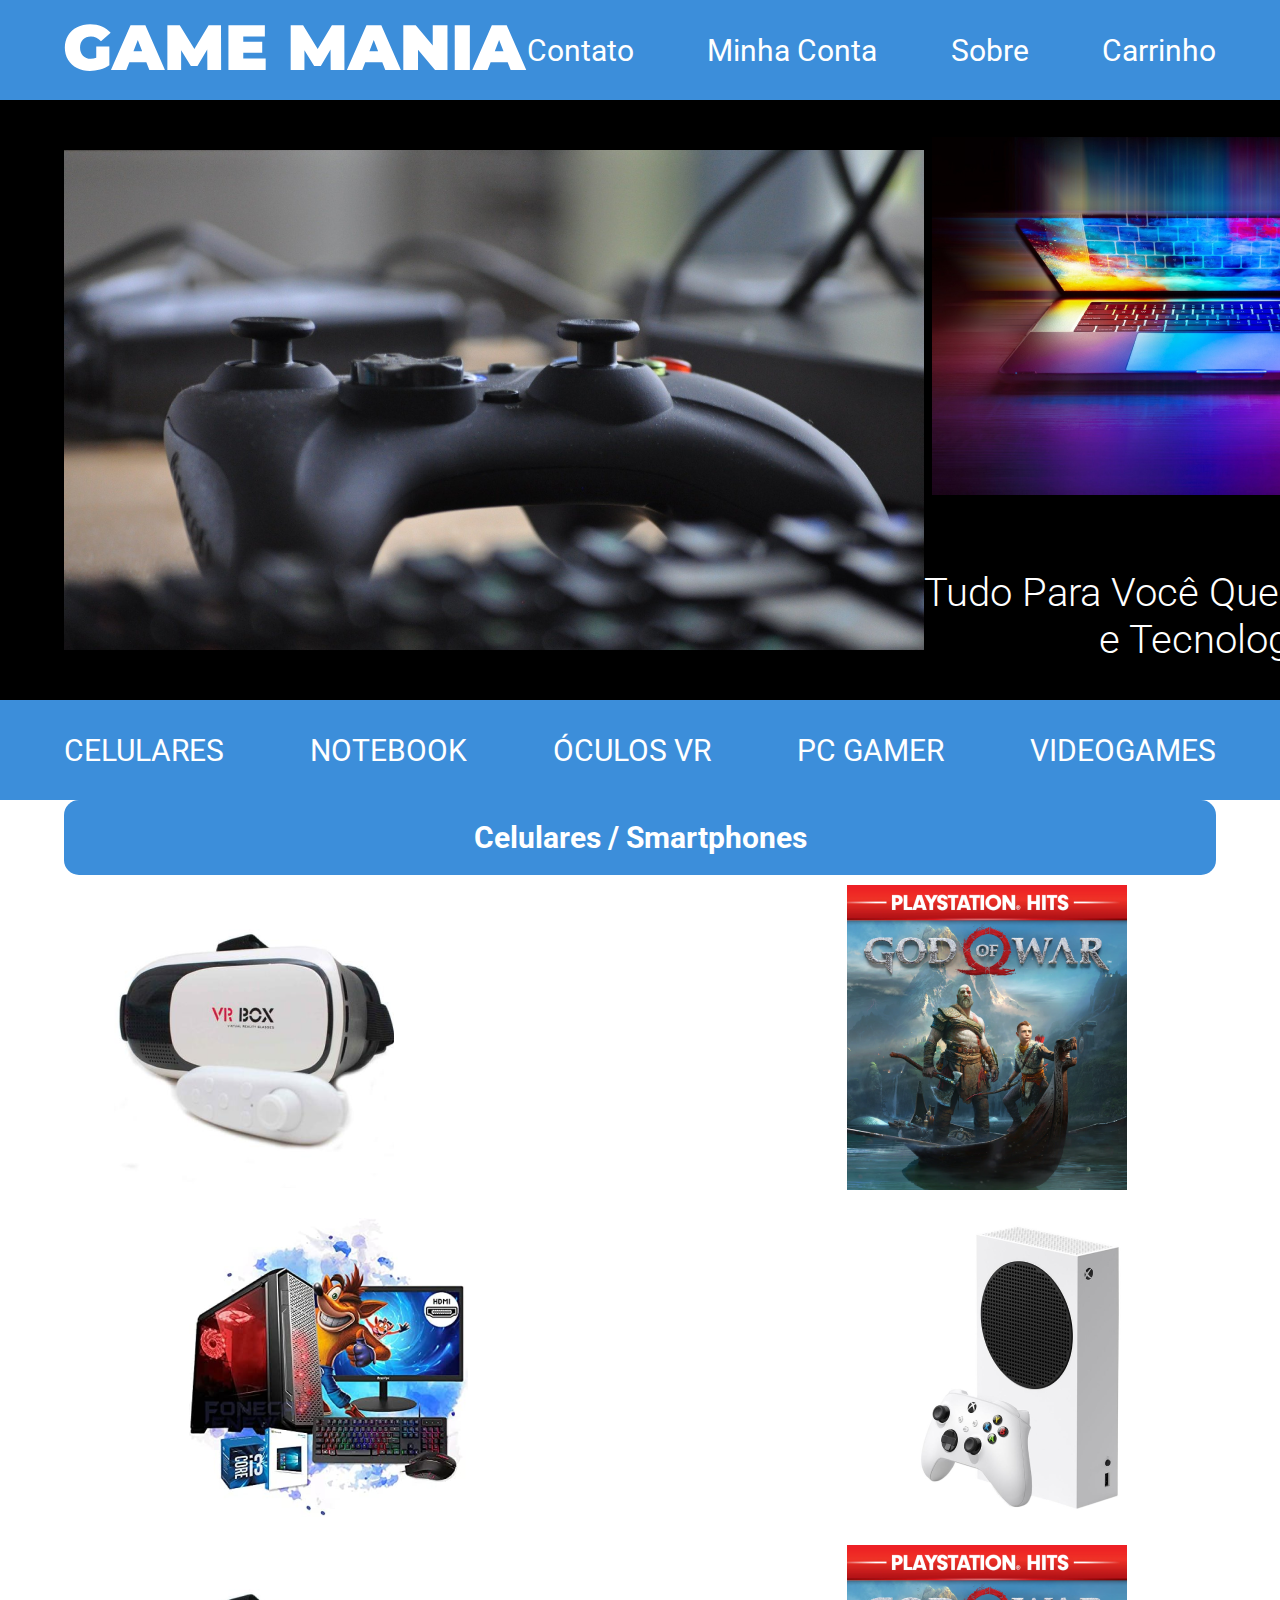
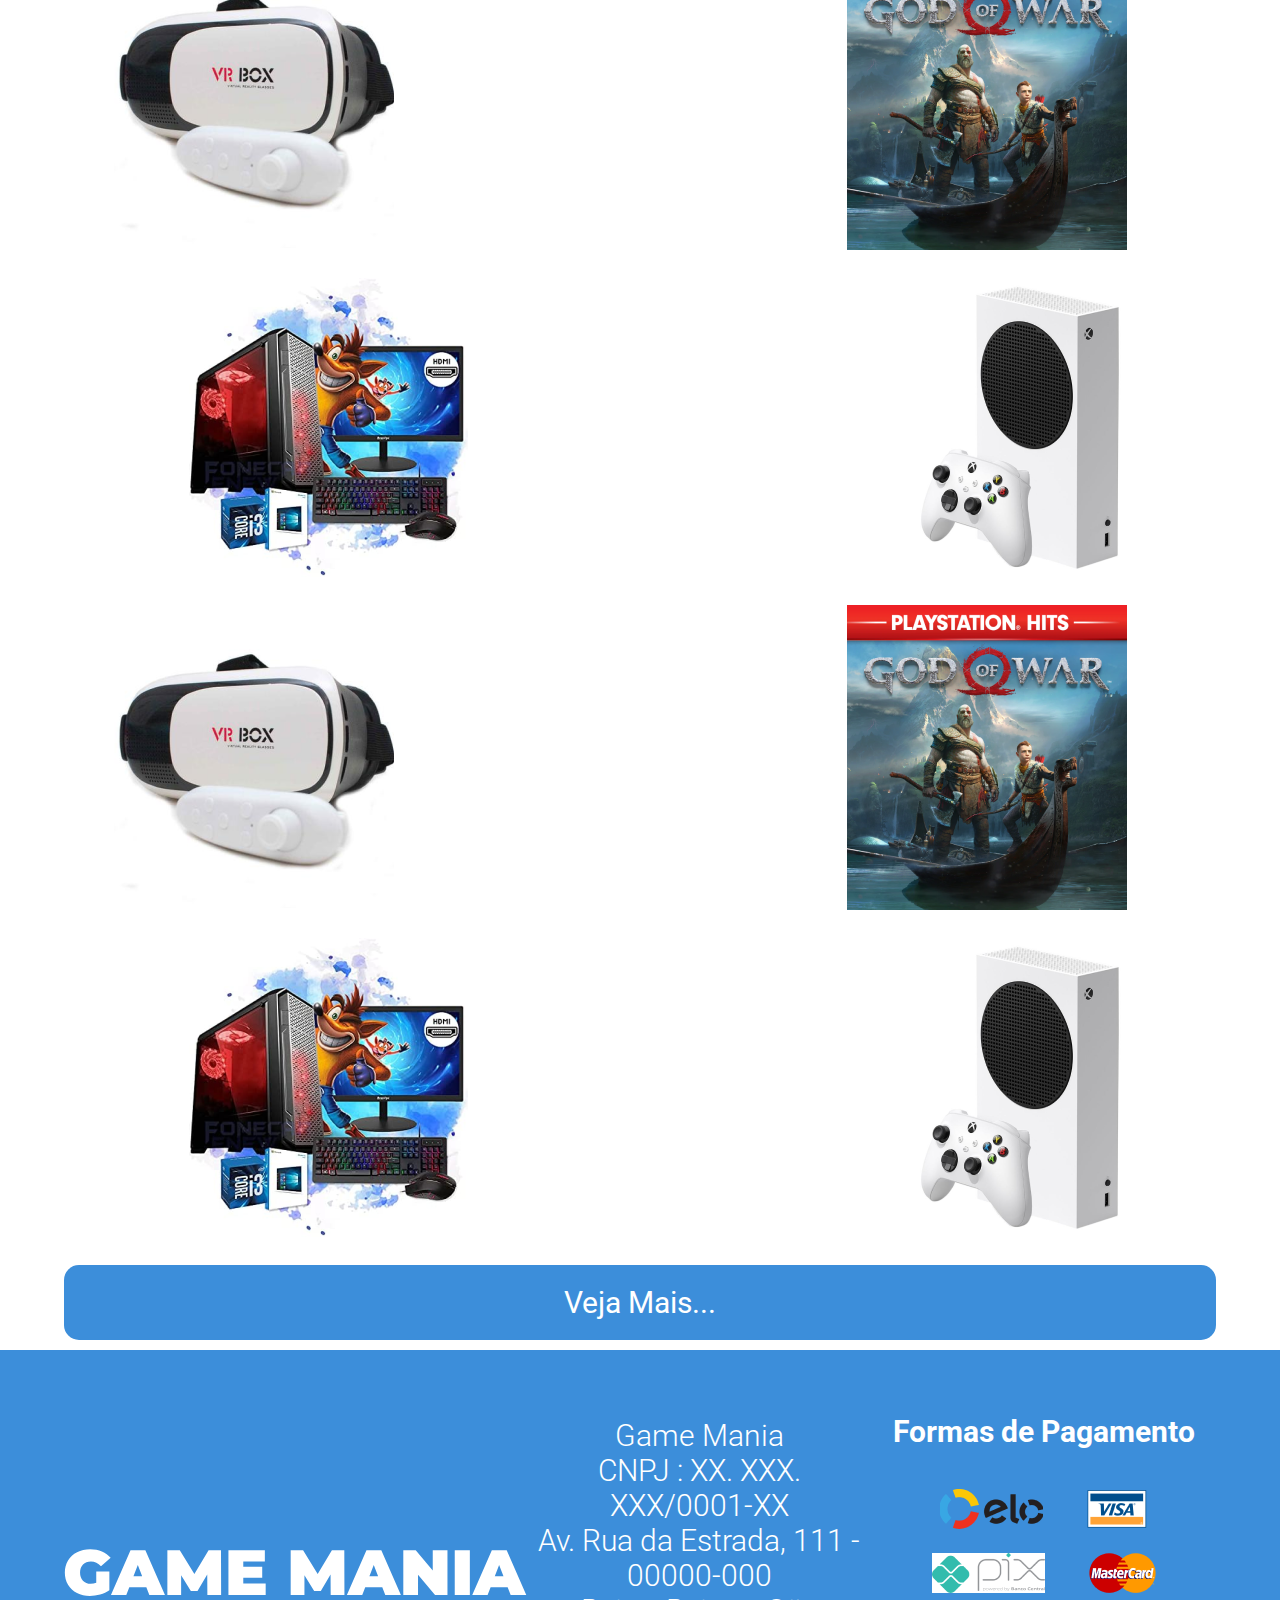
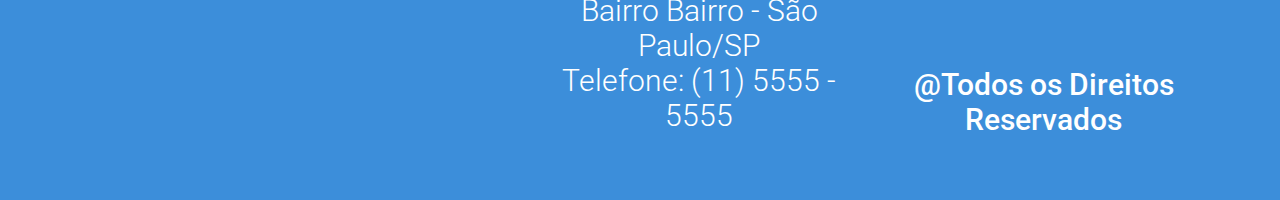
==== HTML/celulares.html @ 163f345f "Atualização 01/11" ====
<!DOCTYPE html>
<html lang="pt-br">
<head>
    <meta charset="UTF-8">
    <meta http-equiv="X-UA-Compatible" content="IE=edge">
    <meta name="viewport" content="width=device-width, initial-scale=1.0">
    <title>Celulares - Game Mania</title>
    <link href="https://cdn.jsdelivr.net/npm/bootstrap@5.1.3/dist/css/bootstrap.min.css" rel="stylesheet" integrity="sha384-1BmE4kWBq78iYhFldvKuhfTAU6auU8tT94WrHftjDbrCEXSU1oBoqyl2QvZ6jIW3" crossorigin="anonymous">
    <link rel="stylesheet" href="css/style.css">
</head>

<body>
    <header>
        <div class="container container_grid posic_header">
            <a href="index.html"><img src="img/logo.svg" alt="logo GameMania" ></a>  
            <nav class="menu">
                <a href="#">Contato </a>
                <a href="#">Minha Conta </a>
                <a href="#">Sobre </a>
                <a href="#">Carrinho </a>
            </div>
        </nav>
    </header>
    
    <div class="banner">
        <div class="container_grid posic_banner ">
            <img class="imagem_banner_1" src="img/img_banner-1.png" alt="Imagem principal do banner, um controle de videogame">
            <img class="imagem_banner_2" src="img/img_banner-2.png" alt="Imagem secundaria do banner, um notebook com uma imagem colorida">
            <h1 class="texto_banner"> Tudo Para Você Que Ama Games <br> e Tecnologia!</h1>
        </div>    
    </div>

    <div class="categorias " >
        <nav class="posic_categorias  container_grid">
            <a href="#">Celulares</a>
            <a href="#">Notebook</a>
            <a href="#">Óculos VR</a>
            <a href="#">Pc Gamer</a>
            <a href="#">Videogames</a>
        </nav>
    </div>

 

    <section class="Celulares">
        <div class="container_grid posic_celulares">
            <div>
                <h2 class=" txt_promo">Celulares / Smartphones</h2>
            </div>
            <div class = produtos_promocoes>
                <div class = prod_promo>   
                    <a class="img_promo" href="#"><img src="img/img_oculor_vr.png" alt="Iphone"></a>
                    <a class="txt_itens_prom" href="#">Óculos Vr Box 2.0 - R$ 79,99</a>
                </div>
                <div class = prod_promo>
                    <a class="img_promo" href="#"><img src="img/img_jogo_godofwar.png" alt="notebook"></a>
                    <a class="txt_itens_prom" href="#">God Of War Hits - PlayStation 4 R$ 73,71</a>  
                </div>
                <div class = prod_promo>
                    <a  class="img_promo" href="#"><img src="img/img_pc_gamer_i3.png" alt="Iphone"></a>
                    <a  class="txt_itens_prom"href="#">Pc Gamer Completo i3 8gb HD 500 - R$ 4.099,50 </a>
                </div>
                <div class = prod_promo>
                    <a class="img_promo" href="#"><img src="img/img_xbox_seriesS.png" alt="Iphone"></a>
                    <a class="txt_itens_prom" href="#"> Xbox Series S - R$ 2.639,99</a>
                </div>
                <div class = prod_promo>   
                    <a class="img_promo" href="#"><img src="img/img_oculor_vr.png" alt="Iphone"></a>
                    <a class="txt_itens_prom" href="#">Óculos Vr Box 2.0 - R$ 79,99</a>
                </div>
                <div class = prod_promo>
                    <a class="img_promo" href="#"><img src="img/img_jogo_godofwar.png" alt="notebook"></a>
                    <a class="txt_itens_prom" href="#">God Of War Hits - PlayStation 4 R$ 73,71</a>  
                </div>
                <div class = prod_promo>
                    <a  class="img_promo" href="#"><img src="img/img_pc_gamer_i3.png" alt="Iphone"></a>
                    <a  class="txt_itens_prom"href="#">Pc Gamer Completo i3 8gb HD 500 - R$ 4.099,50 </a>
                </div>
                <div class = prod_promo>
                    <a class="img_promo" href="#"><img src="img/img_xbox_seriesS.png" alt="Iphone"></a>
                    <a class="txt_itens_prom" href="#"> Xbox Series S - R$ 2.639,99</a>
                </div>
                <div class = prod_promo>   
                    <a class="img_promo" href="#"><img src="img/img_oculor_vr.png" alt="Iphone"></a>
                    <a class="txt_itens_prom" href="#">Óculos Vr Box 2.0 - R$ 79,99</a>
                </div>
                <div class = prod_promo>
                    <a class="img_promo" href="#"><img src="img/img_jogo_godofwar.png" alt="notebook"></a>
                    <a class="txt_itens_prom" href="#">God Of War Hits - PlayStation 4 R$ 73,71</a>  
                </div>
                <div class = prod_promo>
                    <a  class="img_promo" href="#"><img src="img/img_pc_gamer_i3.png" alt="Iphone"></a>
                    <a  class="txt_itens_prom"href="#">Pc Gamer Completo i3 8gb HD 500 - R$ 4.099,50 </a>
                </div>
                <div class = prod_promo>
                    <a class="img_promo" href="#"><img src="img/img_xbox_seriesS.png" alt="Iphone"></a>
                    <a class="txt_itens_prom" href="#"> Xbox Series S - R$ 2.639,99</a>
                </div>
            </div>
            <div>
                <a class=" txt_promo" href="#">Veja Mais...</a>
            </div>
        </div>
    </section>

  

    <footer>
        <div class="posic_footer  container_grid">
            <div class="coluna1 ">
                <img src="img/logo.svg" alt="logo do site gamemania">
            </div>
            <div class="coluna2 ">
                <p>Game Mania</p>
                <p>CNPJ : XX. XXX. XXX/0001-XX</p>
                <p>Av. Rua da Estrada, 111 - 00000-000 <br> Bairro Bairro - São Paulo/SP</p>
                <p>Telefone: (11) 5555 - 5555</p>                
            </div>
            <div class="coluna3">
                <div>
                    <h4>Formas de Pagamento</h4>
                </div>
                <div class="imgs_pag">
                    <div>
                        <img src="img/elo-logo-1-1.png" alt="Elo">
                        <img src="img/visa-logo-8.png" alt="Visa ">
                    </div>
                    <div>
                        <img class="img_pix" src="img/pix-bc-logo.png" alt="Pix">
                        <img src="img/mastercard-logo.png" alt="MasterCard">
                    </div>
                </div>
                <div>
                    <p>@Todos os Direitos Reservados </p>
                </div>
            </div>
        </div>
    </footer>


    <script src="https://cdn.jsdelivr.net/npm/bootstrap@5.1.3/dist/js/bootstrap.bundle.min.js" integrity="sha384-ka7Sk0Gln4gmtz2MlQnikT1wXgYsOg+OMhuP+IlRH9sENBO0LRn5q+8nbTov4+1p" crossorigin="anonymous"></script>
</body>
</html>
---- HTML/css/style.css ----
@import url('https://fonts.googleapis.com/css2?family=Roboto:wght@300;400;500;900&display=swap');

* {
    margin: 0;
    padding: 0;
    box-sizing: border-box;
}

.container_grid {
    max-width: 1600px;
    width: 90%;
    margin: 0 auto;
}

/* Inicio do Header */

header {
    background-color: #3C8EDA;
    height: 100px;
}


.posic_header {
    height: 100%;
    display: flex;
    justify-content: space-between;
    align-items: center;
}

.menu {
    width: 800px;
    display: flex;
    justify-content: space-between;
    align-items: center;
}

.menu a {
    color: white;
    text-decoration: none;
    font-family: 'Roboto', sans-serif;
    font-size: 30px;
}

/* Fim do Header */

/* Inicio do Banner */

.banner {
    background-color: black;
    height: 600px;   
}

.posic_banner {
    height: 100%;
    display: flex;
    align-items: center;
    justify-content: space-around;
    flex-flow: column wrap;
}


.texto_banner {
    color: white;
    font-family: 'Roboto', sans-serif;
    font-size: 40px;
    text-align: center;
    font-weight: 300;     
}

/* Fim do Banner */

/* Inicio sessão categorias */

.categorias {
    background-color: #3C8EDA;
    height: 100px;
}

.posic_categorias {
    height: 100%;
    display: flex;
    justify-content: space-between;
    align-items: center;
}

.posic_categorias a {
    color: white;
    text-decoration: none;
    text-transform: uppercase;
    font-family: 'Roboto', sans-serif;
    font-size: 30px;
}


/* Fim sessão categorias */

/* Inicio sessão destaques */

.destaques {
    background-color: white;
    height: 950px;
}

.posic_destaques {
    height: 100%;
    display: flex;
    flex-direction: column;
    justify-content: space-around;
    align-items: center;  
}

.posic_destaques h2 {
    text-transform: uppercase;
}

.text_especial {
    background-color: black;
    color: white;
    display: flex;
    justify-content: center;
    padding: 20px 100px;
    border-radius: 15px;
    text-decoration: none;
    font-size: 30px;
    margin-bottom: 10px;
    font-family: 'Roboto', sans-serif;
}

.produtos_destaques {
    display: flex;
    justify-content: space-between;
    align-items: center;
}

.prod_dest {
    display: flex;
    flex-direction: column;
    justify-content: flex-end; 
    align-items: center;
    padding: 0px 50px ;      
}

.txt_itens_dest {
    text-decoration: none;
    font-size: 20px;
    text-align: center;
    font-family: 'Roboto', sans-serif;
    color: black;
    display: flex;
    justify-content: center;
    
}


/* Fim classe destaques */

/* Inicio Sessão Promoçoes */


.promocoes {
    background-color: black;
    height: 950px;
}

.posic_promocoes {
    height: 100%;
    display: flex;
    flex-direction: column;
    justify-content: space-around;
    align-items: center;  
}

.posic_promocoes h2 {
    text-transform: uppercase;
}

.txt_promo {
    background-color: #3C8EDA;
    color: white;
    display: flex;
    justify-content: center;
    padding: 20px 100px;
    border-radius: 15px;
    text-decoration: none;
    font-size: 30px;
    margin-bottom: 10px;
    font-family: 'Roboto', sans-serif;
}

.produtos_promocoes {
    display: flex;
    justify-content: space-between;
    align-items: center;
    flex-wrap: wrap;
}

.prod_promo {
    display: flex;
    flex-direction: column;
    justify-content: baseline; 
    align-items: center;
    padding: 0px 50px ;  
    height: 100%;    
}

.txt_itens_prom {
    text-decoration: none;
    font-size: 20px;
    text-align: center;
    font-family: 'Roboto', sans-serif;
    color: white;
    display: flex;
    justify-content: center;
    height: 100%;
    align-items: center;  
}


/* Fim sessão promocoes */

/* Inicio Sessão redes sociais */


.redes_sociais {
    background-color: white;
    height: 450px;
}

.posic_sociais {
    height: 100%;
    display: flex;
    justify-content: space-between;
    align-items: center;
}

.posic_sociais h3 {
    font-weight: 900;
    font-size: 40px;
    text-align: center;
    font-family: 'Roboto', sans-serif;
    display: flex;
    justify-content: center;
    width: 100%;
    padding: 0 0 50px 0;
}

.posic_icon_soci {
    width: 100%;
    display: flex;
    justify-content: space-around;
    align-items: center;
}

.posic_sociais p {
    font-size: 40px;
    text-align: center;
    font-family: 'Roboto', sans-serif;
    display: flex;
    justify-content: center;
    width: 100%;
    
}



/* Fim sessão redes sociais */

/* Inicio Footer */

footer {
    background-color: #3C8EDA;
    height: 450px;
}

.posic_footer {
    height: 100%;
    display: flex;
    align-items: center;
    justify-content: space-between;
}

.coluna1 {
    width: 100%;
}

.coluna2 {
    font-size: 30px;
    text-align: center;
    font-family: 'Roboto', sans-serif;
    font-weight: 300;
    color: white;
    width: 100%;
}

.coluna3 {
    width: 100%;
}

.coluna3 h4 {
    font-size: 30px;
    text-align: center;
    font-family: 'Roboto', sans-serif;
    color: white;
    
}

.imgs_pag {
    display: flex;
    justify-content: space-between;
    flex-direction: column;
    align-items: center;
    padding: 30px;
}

.imgs_pag img {
    align-self: center;
    margin: 10px 20px;
}

.img_pix {
    background-color: white;
}

.coluna3 p {
    font-size: 30px;
    text-align: center;
    font-family: 'Roboto', sans-serif;
    color: white;
    font-weight: 500;
    padding: 30px 0 0;   
}

/* Fim do Footer */
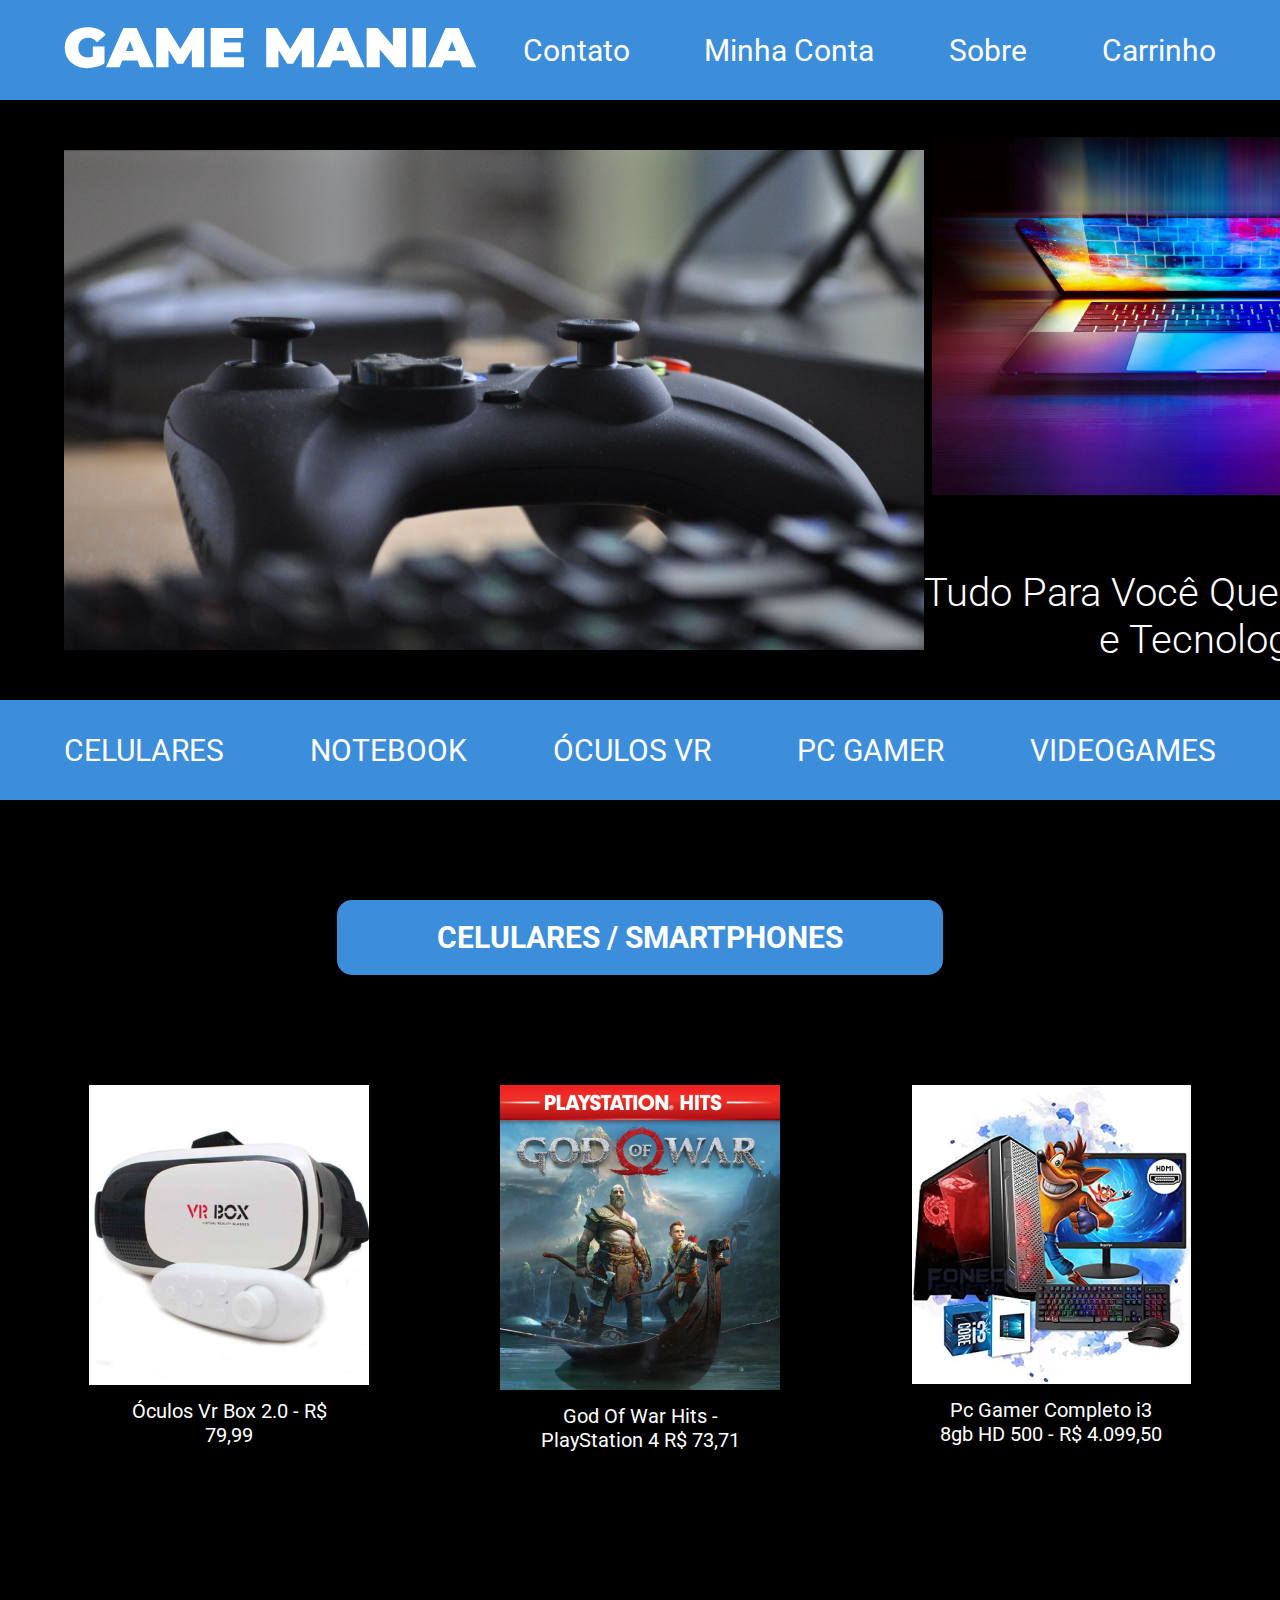
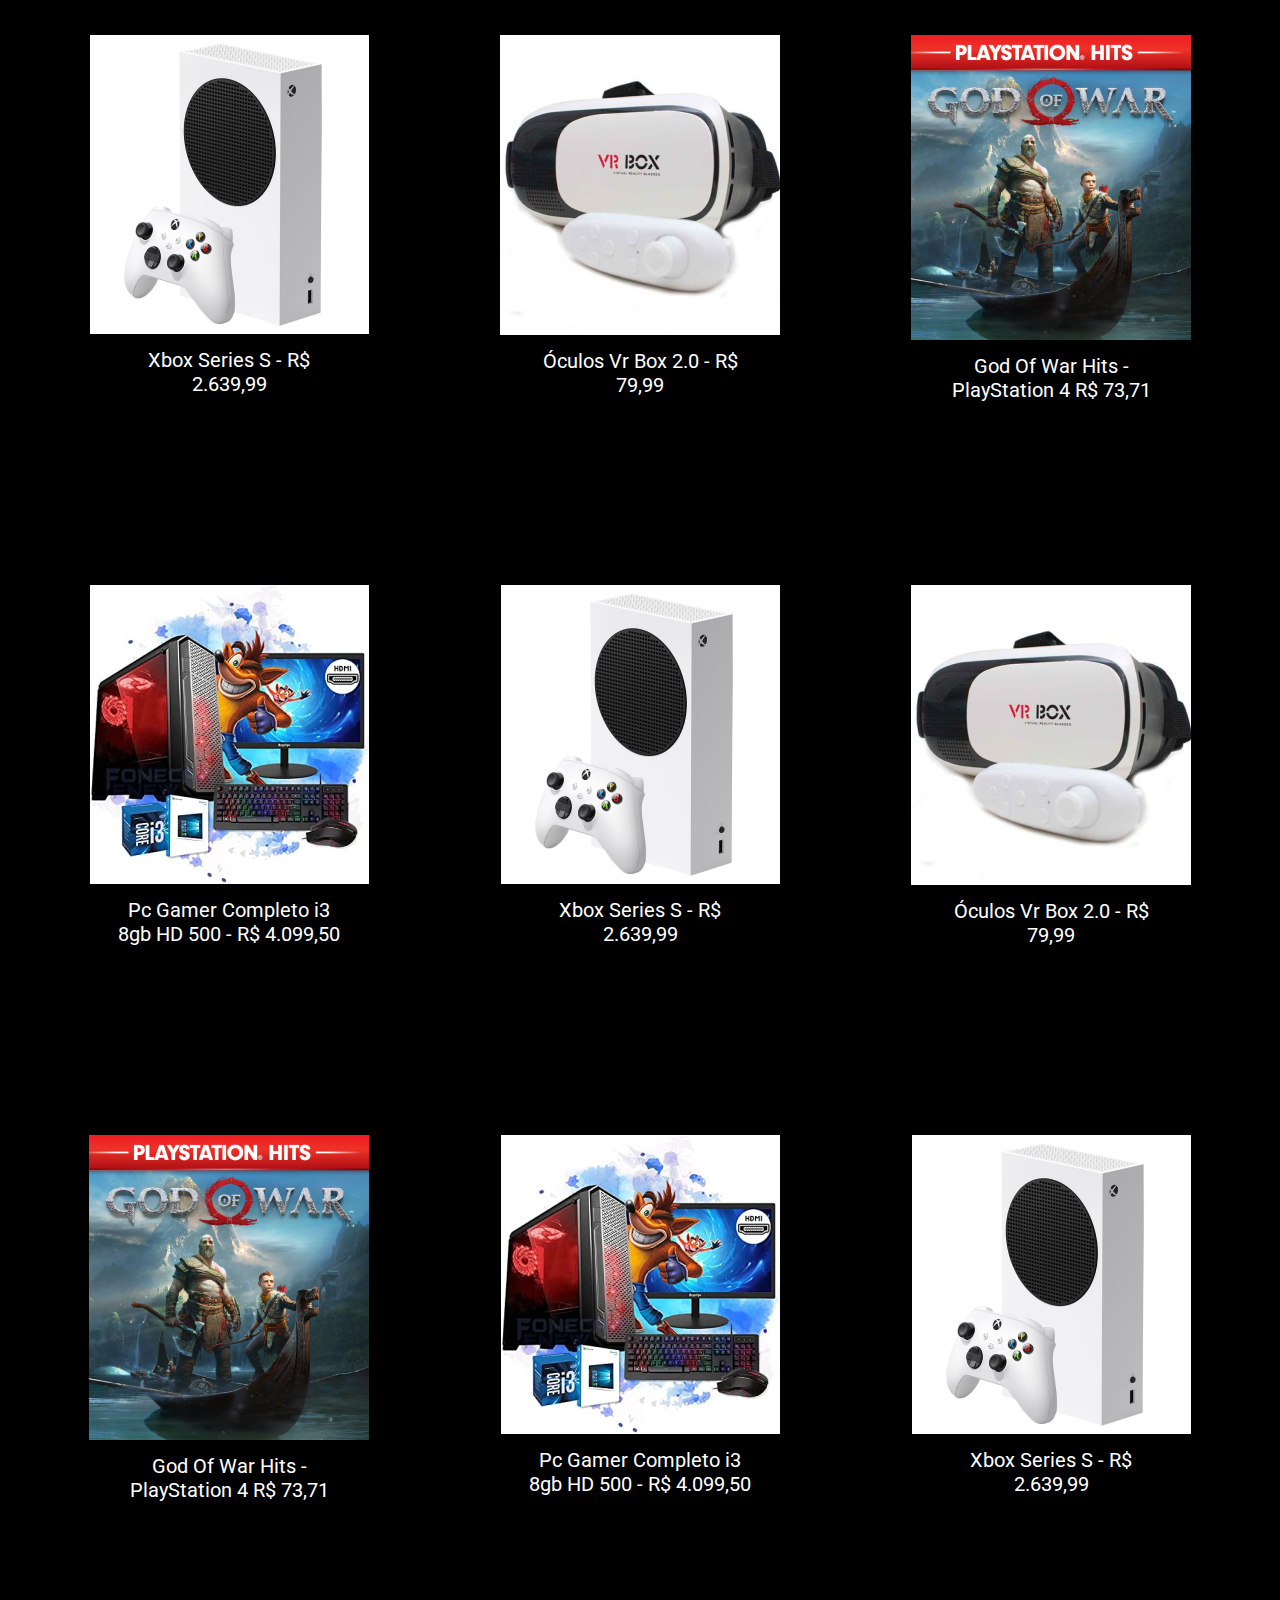
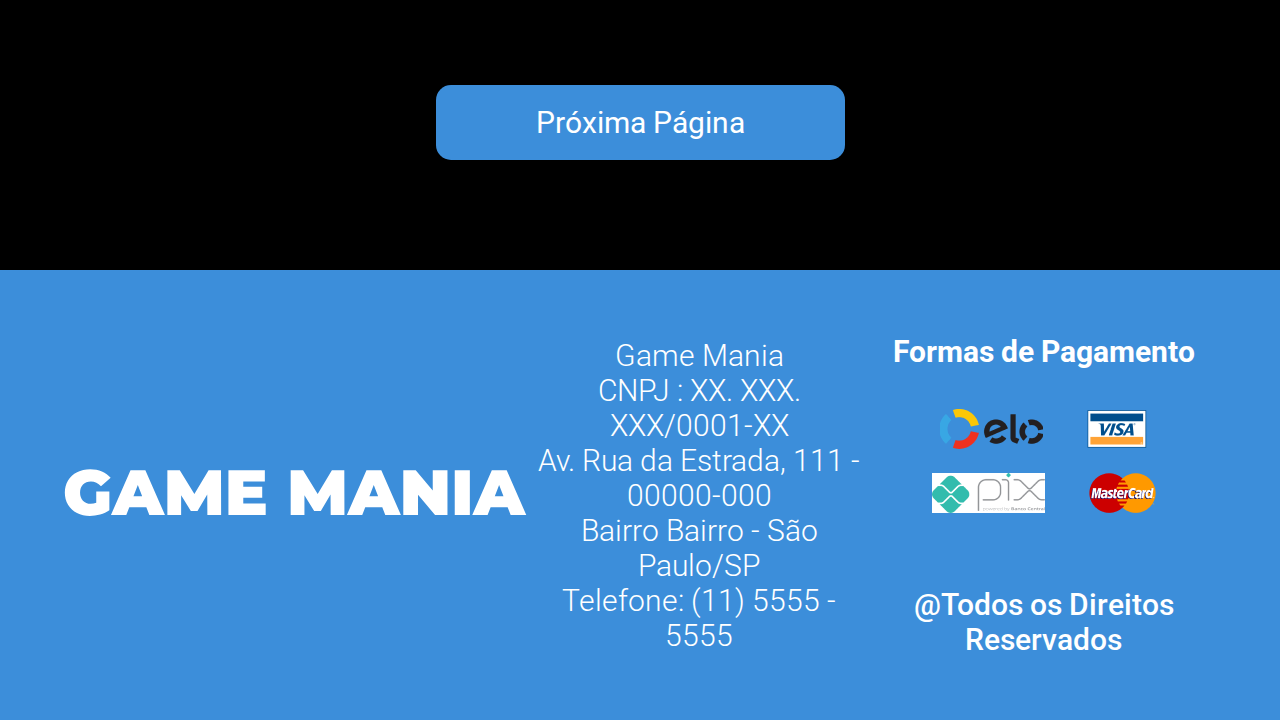
==== commit 901f1aff: "Atualização 02/11" ====
--- a/HTML/celulares.html
+++ b/HTML/celulares.html
@@ -14,7 +14,7 @@
         <div class="container container_grid posic_header">
             <a href="index.html"><img src="img/logo.svg" alt="logo GameMania" ></a>  
             <nav class="menu">
-                <a href="#">Contato </a>
+                <a href="contato.html">Contato </a>
                 <a href="#">Minha Conta </a>
                 <a href="#">Sobre </a>
                 <a href="#">Carrinho </a>
@@ -32,7 +32,7 @@
 
     <div class="categorias " >
         <nav class="posic_categorias  container_grid">
-            <a href="#">Celulares</a>
+            <a href="celulares.html">Celulares</a>
             <a href="#">Notebook</a>
             <a href="#">Óculos VR</a>
             <a href="#">Pc Gamer</a>
@@ -42,63 +42,63 @@
 
  
 
-    <section class="Celulares">
+    <section class="celulares">
         <div class="container_grid posic_celulares">
             <div>
-                <h2 class=" txt_promo">Celulares / Smartphones</h2>
+                <h2 class=" txt_cel">Celulares / Smartphones</h2>
             </div>
-            <div class = produtos_promocoes>
-                <div class = prod_promo>   
-                    <a class="img_promo" href="#"><img src="img/img_oculor_vr.png" alt="Iphone"></a>
-                    <a class="txt_itens_prom" href="#">Óculos Vr Box 2.0 - R$ 79,99</a>
+            <div class = produtos_celulares>
+                <div class = prod_cel>   
+                    <a class="img_cel" href="#"><img src="img/img_oculor_vr.png" alt="Iphone"></a>
+                    <a class="txt_itens_cel" href="#">Óculos Vr Box 2.0 - R$ 79,99</a>
                 </div>
-                <div class = prod_promo>
-                    <a class="img_promo" href="#"><img src="img/img_jogo_godofwar.png" alt="notebook"></a>
-                    <a class="txt_itens_prom" href="#">God Of War Hits - PlayStation 4 R$ 73,71</a>  
+                <div class = prod_cel>
+                    <a class="img_cel" href="#"><img src="img/img_jogo_godofwar.png" alt="notebook"></a>
+                    <a class="txt_itens_cel" href="#">God Of War Hits - PlayStation 4 R$ 73,71</a>  
                 </div>
-                <div class = prod_promo>
-                    <a  class="img_promo" href="#"><img src="img/img_pc_gamer_i3.png" alt="Iphone"></a>
-                    <a  class="txt_itens_prom"href="#">Pc Gamer Completo i3 8gb HD 500 - R$ 4.099,50 </a>
+                <div class = prod_cel>
+                    <a  class="img_cel" href="#"><img src="img/img_pc_gamer_i3.png" alt="Iphone"></a>
+                    <a  class="txt_itens_cel"href="#">Pc Gamer Completo i3 8gb HD 500 - R$ 4.099,50 </a>
                 </div>
-                <div class = prod_promo>
-                    <a class="img_promo" href="#"><img src="img/img_xbox_seriesS.png" alt="Iphone"></a>
-                    <a class="txt_itens_prom" href="#"> Xbox Series S - R$ 2.639,99</a>
+                <div class = prod_cel>
+                    <a class="img_cel" href="#"><img src="img/img_xbox_seriesS.png" alt="Iphone"></a>
+                    <a class="txt_itens_cel" href="#"> Xbox Series S - R$ 2.639,99</a>
                 </div>
-                <div class = prod_promo>   
-                    <a class="img_promo" href="#"><img src="img/img_oculor_vr.png" alt="Iphone"></a>
-                    <a class="txt_itens_prom" href="#">Óculos Vr Box 2.0 - R$ 79,99</a>
+                <div class = prod_cel>   
+                    <a class="img_cel" href="#"><img src="img/img_oculor_vr.png" alt="Iphone"></a>
+                    <a class="txt_itens_cel" href="#">Óculos Vr Box 2.0 - R$ 79,99</a>
                 </div>
-                <div class = prod_promo>
-                    <a class="img_promo" href="#"><img src="img/img_jogo_godofwar.png" alt="notebook"></a>
-                    <a class="txt_itens_prom" href="#">God Of War Hits - PlayStation 4 R$ 73,71</a>  
+                <div class = prod_cel>
+                    <a class="img_cel" href="#"><img src="img/img_jogo_godofwar.png" alt="notebook"></a>
+                    <a class="txt_itens_cel" href="#">God Of War Hits - PlayStation 4 R$ 73,71</a>  
                 </div>
-                <div class = prod_promo>
-                    <a  class="img_promo" href="#"><img src="img/img_pc_gamer_i3.png" alt="Iphone"></a>
-                    <a  class="txt_itens_prom"href="#">Pc Gamer Completo i3 8gb HD 500 - R$ 4.099,50 </a>
+                <div class = prod_cel>
+                    <a  class="img_cel" href="#"><img src="img/img_pc_gamer_i3.png" alt="Iphone"></a>
+                    <a  class="txt_itens_cel"href="#">Pc Gamer Completo i3 8gb HD 500 - R$ 4.099,50 </a>
                 </div>
-                <div class = prod_promo>
-                    <a class="img_promo" href="#"><img src="img/img_xbox_seriesS.png" alt="Iphone"></a>
-                    <a class="txt_itens_prom" href="#"> Xbox Series S - R$ 2.639,99</a>
+                <div class = prod_cel>
+                    <a class="img_cel" href="#"><img src="img/img_xbox_seriesS.png" alt="Iphone"></a>
+                    <a class="txt_itens_cel" href="#"> Xbox Series S - R$ 2.639,99</a>
                 </div>
-                <div class = prod_promo>   
-                    <a class="img_promo" href="#"><img src="img/img_oculor_vr.png" alt="Iphone"></a>
-                    <a class="txt_itens_prom" href="#">Óculos Vr Box 2.0 - R$ 79,99</a>
+                <div class = prod_cel>   
+                    <a class="img_cel" href="#"><img src="img/img_oculor_vr.png" alt="Iphone"></a>
+                    <a class="txt_itens_cel" href="#">Óculos Vr Box 2.0 - R$ 79,99</a>
                 </div>
-                <div class = prod_promo>
-                    <a class="img_promo" href="#"><img src="img/img_jogo_godofwar.png" alt="notebook"></a>
-                    <a class="txt_itens_prom" href="#">God Of War Hits - PlayStation 4 R$ 73,71</a>  
+                <div class = prod_cel>
+                    <a class="img_cel" href="#"><img src="img/img_jogo_godofwar.png" alt="notebook"></a>
+                    <a class="txt_itens_cel" href="#">God Of War Hits - PlayStation 4 R$ 73,71</a>  
                 </div>
-                <div class = prod_promo>
-                    <a  class="img_promo" href="#"><img src="img/img_pc_gamer_i3.png" alt="Iphone"></a>
-                    <a  class="txt_itens_prom"href="#">Pc Gamer Completo i3 8gb HD 500 - R$ 4.099,50 </a>
+                <div class = prod_cel>
+                    <a  class="img_cel" href="#"><img src="img/img_pc_gamer_i3.png" alt="Iphone"></a>
+                    <a  class="txt_itens_cel"href="#">Pc Gamer Completo i3 8gb HD 500 - R$ 4.099,50 </a>
                 </div>
-                <div class = prod_promo>
-                    <a class="img_promo" href="#"><img src="img/img_xbox_seriesS.png" alt="Iphone"></a>
-                    <a class="txt_itens_prom" href="#"> Xbox Series S - R$ 2.639,99</a>
+                <div class = prod_cel>
+                    <a class="img_cel" href="#"><img src="img/img_xbox_seriesS.png" alt="Iphone"></a>
+                    <a class="txt_itens_cel" href="#"> Xbox Series S - R$ 2.639,99</a>
                 </div>
             </div>
             <div>
-                <a class=" txt_promo" href="#">Veja Mais...</a>
+                <a class=" txt_promo" href="#">Próxima Página</a>
             </div>
         </div>
     </section>
--- a/HTML/css/style.css
+++ b/HTML/css/style.css
@@ -27,8 +27,12 @@
     align-items: center;
 }
 
+.posic_header img {
+    width: 90%;
+}
+
 .menu {
-    width: 800px;
+    width: 700px;
     display: flex;
     justify-content: space-between;
     align-items: center;
@@ -191,7 +195,6 @@
     display: flex;
     justify-content: space-between;
     align-items: center;
-    flex-wrap: wrap;
 }
 
 .prod_promo {
@@ -330,4 +333,191 @@
     padding: 30px 0 0;   
 }
 
-/* Fim do Footer */+/* Fim do Footer */
+
+
+
+/* Inicio Pagina de Contato */
+
+/* Sessão Contato */
+
+.contato {
+    background-color: black;
+    height: 100%;
+    padding: 100px;
+}
+
+.posic_contato {
+    height: 100%;
+    display: flex;
+    flex-direction: column;
+    justify-content: space-around;
+    align-items: center;  
+}
+
+.pos_info_cont {
+    width: 100%;
+    display: flex;
+    justify-content: space-around;
+    align-items: center;
+    padding-bottom: 50px;
+}
+
+.col1_info_cont h2 {
+    font-size: 30px;
+    text-align: center;
+    font-family: 'Roboto', sans-serif;
+    color: white;
+    font-weight: 900;
+    padding: 10px 0 0;
+    text-transform: uppercase;   
+}
+
+.col1_info_cont a {
+    font-size: 20px;
+    text-align: justify;
+    font-family: 'Roboto', sans-serif;
+    color: #3C8EDA;
+    text-decoration: none; 
+}
+
+.col2_info_cont ol {
+    font-size: 25px;
+    text-align: center;
+    font-family: 'Roboto', sans-serif;
+    color: white;   
+    padding: 10px 0px 0px;
+    font-weight: bold;
+}
+
+.col2_info_cont li {
+    font-size: 20px;
+    text-align: justify;
+    font-family: 'Roboto', sans-serif;
+    color: white; 
+    padding-left: 90px;  
+}
+
+form {
+    background-color: #3C8EDA;
+    display: flex;
+    flex-direction: column;
+    width: 100% ;
+}
+
+.form_linha1 {
+    font-size: 30px;
+    text-align: center;
+    font-family: 'Roboto', sans-serif;
+    color: white;   
+    padding: 30px 0px ;
+    display: flex;
+    justify-content: space-around;
+    align-items: center;
+}
+
+#name {
+    width: 30%;
+}
+
+#email {
+    width: 50%;
+}
+
+.form_linha2 {
+    font-size: 30px;
+    text-align: justify;
+    font-family: 'Roboto', sans-serif;
+    color: white;   
+    padding: 10px 20px ;
+    display: flex;
+    flex-direction: column;
+    justify-content: space-around;    
+}
+
+.form_linha3 {
+    font-size: 30px;
+    text-align: justify;
+    font-family: 'Roboto', sans-serif;
+    color: white;   
+    padding: 20px 20px ;
+    display: flex;
+    justify-content:flex-end; 
+}
+
+.form_linha3 input {
+    padding: 0px 40px;
+}
+
+/* Fim da sessão de Contatos */
+
+/* Fim da Página de Contatos */
+
+
+
+
+/* Inicio página Celulares */
+
+.celulares {
+    background-color: black;
+    height: 100%;
+    padding: 100px 0px;
+}
+
+.posic_celulares {
+    height: 100%;
+    display: flex;
+    flex-direction: column;
+    justify-content: space-around;
+    align-items: center;
+ 
+}
+
+.posic_celulares h2 {
+    text-transform: uppercase;
+}
+
+.txt_cel {
+    background-color: #3C8EDA;
+    color: white;
+    display: flex;
+    justify-content: center;
+    padding: 20px 100px;
+    border-radius: 15px;
+    text-decoration: none;
+    font-size: 30px;
+    margin-bottom: 10px;
+    font-family: 'Roboto', sans-serif;
+}
+
+.produtos_celulares {
+    padding: 50px 0px;
+    display: flex;
+    justify-content: space-between;
+    align-items: center;
+    flex-wrap: wrap;
+}
+
+.prod_cel {
+    display: flex;
+    flex-direction: column;
+    justify-content: baseline; 
+    align-items: center;
+    padding: 0px 50px ;
+    margin: 50px 0px;  
+    height:450px ;
+    width: 330px;    
+}
+
+.txt_itens_cel {
+    text-decoration: none;
+    font-size: 20px;
+    text-align: center;
+    font-family: 'Roboto', sans-serif;
+    color: white;
+    display: flex;
+    justify-content: center;
+    height: 100%;
+    padding-top: 10px;
+}
+
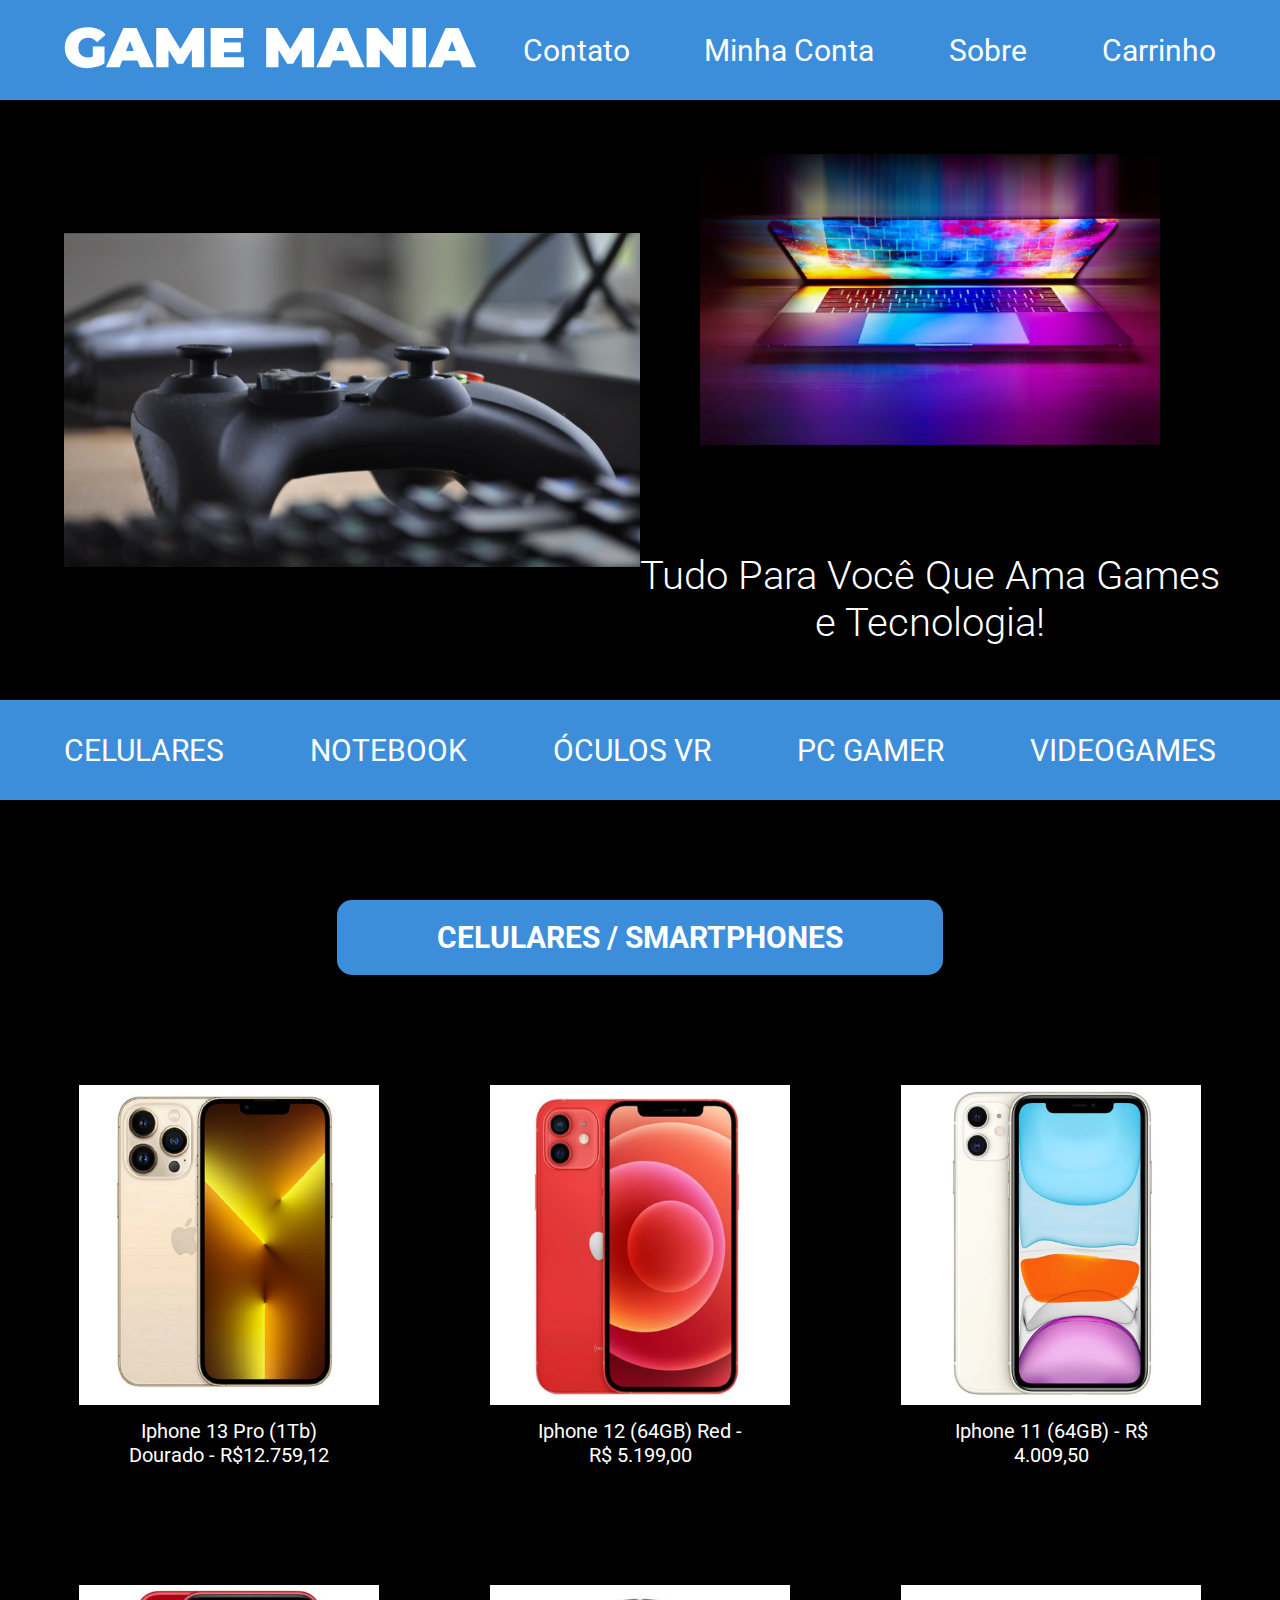
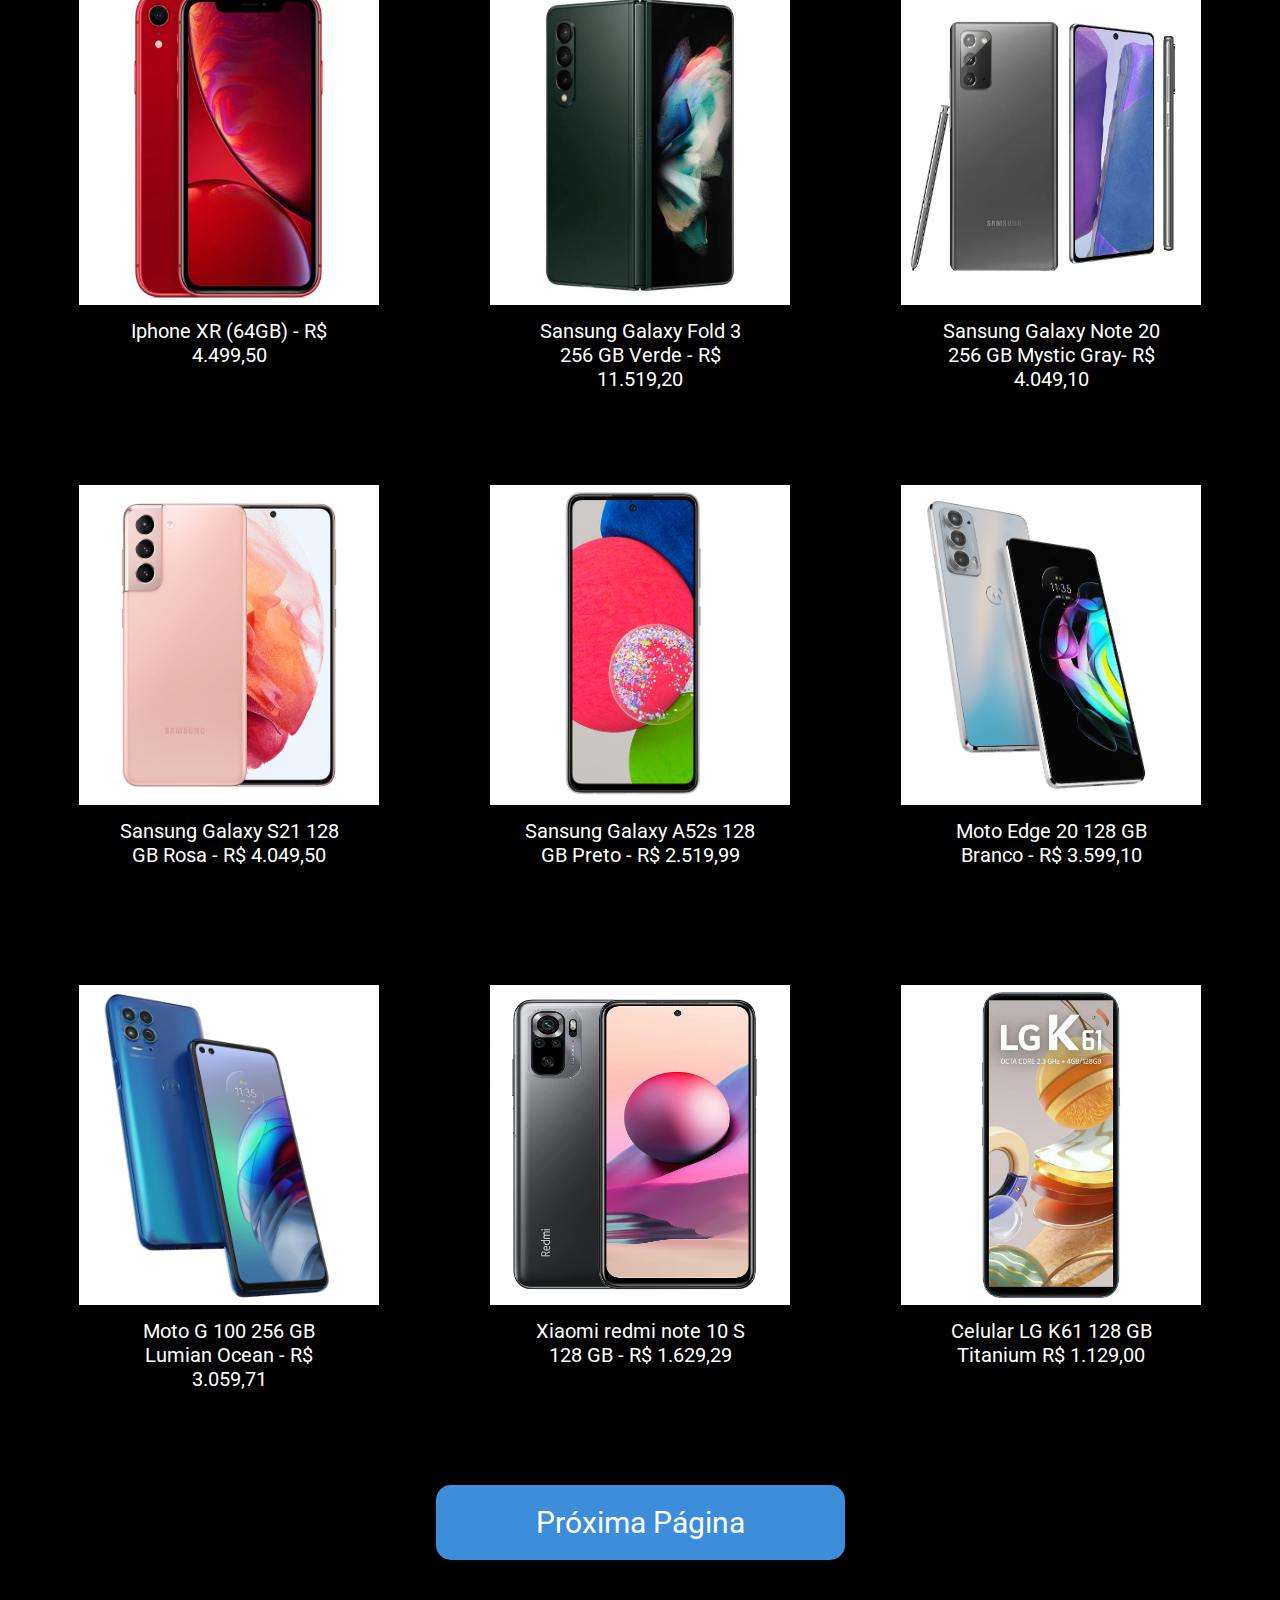
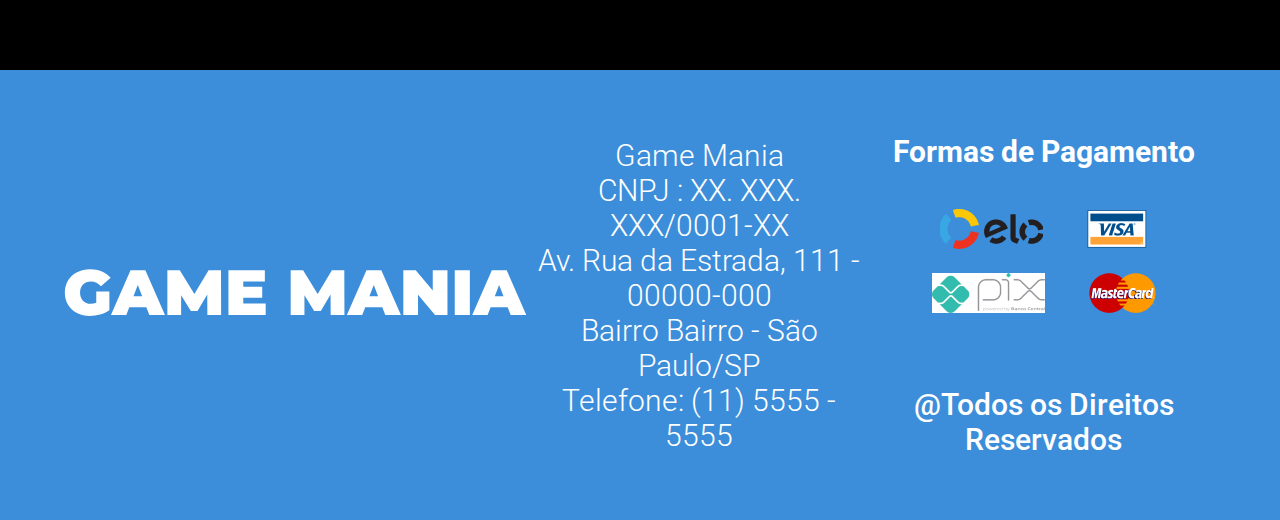
==== commit 88464a67: "Atualização 06-11" ====
--- a/HTML/celulares.html
+++ b/HTML/celulares.html
@@ -49,52 +49,52 @@
             </div>
             <div class = produtos_celulares>
                 <div class = prod_cel>   
-                    <a class="img_cel" href="#"><img src="img/img_oculor_vr.png" alt="Iphone"></a>
-                    <a class="txt_itens_cel" href="#">Óculos Vr Box 2.0 - R$ 79,99</a>
+                    <a class="img_cel" href="#"><img src="img/iphone 13.png" alt="Iphone 13"></a>
+                    <a class="txt_itens_cel" href="#">Iphone 13 Pro (1Tb) Dourado - R$12.759,12</a>
                 </div>
                 <div class = prod_cel>
-                    <a class="img_cel" href="#"><img src="img/img_jogo_godofwar.png" alt="notebook"></a>
-                    <a class="txt_itens_cel" href="#">God Of War Hits - PlayStation 4 R$ 73,71</a>  
+                    <a class="img_cel" href="#"><img src="img/iphone12.png" alt="Iphone 12"></a>
+                    <a class="txt_itens_cel" href="#">Iphone 12 (64GB) Red - R$ 5.199,00</a>  
                 </div>
                 <div class = prod_cel>
-                    <a  class="img_cel" href="#"><img src="img/img_pc_gamer_i3.png" alt="Iphone"></a>
-                    <a  class="txt_itens_cel"href="#">Pc Gamer Completo i3 8gb HD 500 - R$ 4.099,50 </a>
+                    <a  class="img_cel" href="#"><img src="img/iphone11.png" alt="Iphone 11"></a>
+                    <a  class="txt_itens_cel"href="#">Iphone 11 (64GB) - R$ 4.009,50 </a>
                 </div>
                 <div class = prod_cel>
-                    <a class="img_cel" href="#"><img src="img/img_xbox_seriesS.png" alt="Iphone"></a>
-                    <a class="txt_itens_cel" href="#"> Xbox Series S - R$ 2.639,99</a>
+                    <a class="img_cel" href="#"><img src="img/iphoneXr.png" alt="Iphone Xr"></a>
+                    <a class="txt_itens_cel" href="#"> Iphone XR (64GB) - R$ 4.499,50</a>
                 </div>
                 <div class = prod_cel>   
-                    <a class="img_cel" href="#"><img src="img/img_oculor_vr.png" alt="Iphone"></a>
-                    <a class="txt_itens_cel" href="#">Óculos Vr Box 2.0 - R$ 79,99</a>
+                    <a class="img_cel" href="#"><img src="img/galaxyz fold3.png" alt="Sansung Galaxy Fold 3"></a>
+                    <a class="txt_itens_cel" href="#">Sansung Galaxy Fold 3 256 GB Verde - R$ 11.519,20</a>
                 </div>
                 <div class = prod_cel>
-                    <a class="img_cel" href="#"><img src="img/img_jogo_godofwar.png" alt="notebook"></a>
-                    <a class="txt_itens_cel" href="#">God Of War Hits - PlayStation 4 R$ 73,71</a>  
+                    <a class="img_cel" href="#"><img src="img/galaxy note20 .png" alt="Sansung Galaxy Note 20"></a>
+                    <a class="txt_itens_cel" href="#">Sansung Galaxy Note 20 256 GB Mystic Gray- R$ 4.049,10</a>  
                 </div>
                 <div class = prod_cel>
-                    <a  class="img_cel" href="#"><img src="img/img_pc_gamer_i3.png" alt="Iphone"></a>
-                    <a  class="txt_itens_cel"href="#">Pc Gamer Completo i3 8gb HD 500 - R$ 4.099,50 </a>
+                    <a  class="img_cel" href="#"><img src="img/galaxys21.png" alt="Sansung Galaxy S21"></a>
+                    <a  class="txt_itens_cel"href="#">Sansung Galaxy S21 128 GB Rosa - R$ 4.049,50 </a>
                 </div>
                 <div class = prod_cel>
-                    <a class="img_cel" href="#"><img src="img/img_xbox_seriesS.png" alt="Iphone"></a>
-                    <a class="txt_itens_cel" href="#"> Xbox Series S - R$ 2.639,99</a>
+                    <a class="img_cel" href="#"><img src="img/galaxy a52s .png" alt="Sansung Galaxy A52s"></a>
+                    <a class="txt_itens_cel" href="#"> Sansung Galaxy A52s 128 GB Preto - R$ 2.519,99</a>
                 </div>
                 <div class = prod_cel>   
-                    <a class="img_cel" href="#"><img src="img/img_oculor_vr.png" alt="Iphone"></a>
-                    <a class="txt_itens_cel" href="#">Óculos Vr Box 2.0 - R$ 79,99</a>
+                    <a class="img_cel" href="#"><img src="img/moto edge 20 .png" alt="Motorola Moto Edge 20"></a>
+                    <a class="txt_itens_cel" href="#">Moto Edge 20 128 GB Branco - R$ 3.599,10</a>
                 </div>
                 <div class = prod_cel>
-                    <a class="img_cel" href="#"><img src="img/img_jogo_godofwar.png" alt="notebook"></a>
-                    <a class="txt_itens_cel" href="#">God Of War Hits - PlayStation 4 R$ 73,71</a>  
+                    <a class="img_cel" href="#"><img src="img/moto g 100.png" alt="Motorola Moto G 100"></a>
+                    <a class="txt_itens_cel" href="#">Moto G 100 256 GB Lumian Ocean - R$ 3.059,71</a>  
                 </div>
                 <div class = prod_cel>
-                    <a  class="img_cel" href="#"><img src="img/img_pc_gamer_i3.png" alt="Iphone"></a>
-                    <a  class="txt_itens_cel"href="#">Pc Gamer Completo i3 8gb HD 500 - R$ 4.099,50 </a>
+                    <a  class="img_cel" href="#"><img src="img/xiomi redmi note 10S.png" alt="Xiaomi redmi note 10 S"></a>
+                    <a  class="txt_itens_cel"href="#">Xiaomi redmi note 10 S 128 GB - R$ 1.629,29 </a>
                 </div>
                 <div class = prod_cel>
-                    <a class="img_cel" href="#"><img src="img/img_xbox_seriesS.png" alt="Iphone"></a>
-                    <a class="txt_itens_cel" href="#"> Xbox Series S - R$ 2.639,99</a>
+                    <a class="img_cel" href="#"><img src="img/lg k61 .png" alt="Celular LG K61"></a>
+                    <a class="txt_itens_cel" href="#"> Celular LG K61 128 GB Titanium R$ 1.129,00</a>
                 </div>
             </div>
             <div>
--- a/HTML/css/style.css
+++ b/HTML/css/style.css
@@ -62,6 +62,12 @@
     flex-flow: column wrap;
 }
 
+.imagem_banner_1 {
+    width: 50%;
+}
+.imagem_banner_2 {
+    width: 40%;
+}
 
 .texto_banner {
     color: white;
@@ -505,11 +511,93 @@
     align-items: center;
     padding: 0px 50px ;
     margin: 50px 0px;  
+    height:400px ;
+    width: 330px;    
+}
+
+.img_cel img{
+    height:320px ;
+    width: 300px; 
+   
+}
+
+.txt_itens_cel {
+    text-decoration: none;
+    font-size: 20px;
+    text-align: center;
+    font-family: 'Roboto', sans-serif;
+    color: white;
+    display: flex;
+    justify-content: center;
+    height: 100%;
+    padding-top: 10px;
+}
+
+/* Fim da Página Celulares */
+
+
+/* Inicio Pagina Destaques */
+
+
+.pag_destaques {
+    background-color: black;
+    height: 100%;
+    padding: 100px 0px;
+}
+
+.posic_pag_destaques {
+    height: 100%;
+    display: flex;
+    flex-direction: column;
+    justify-content: space-around;
+    align-items: center;
+    
+}
+
+.posic_pag_destaques h2 {
+    text-transform: uppercase;
+}
+
+.txt_pag_destaques {
+    background-color: #3C8EDA;
+    color: white;
+    display: flex;
+    justify-content: center;
+    padding: 20px 100px;
+    border-radius: 15px;
+    text-decoration: none;
+    font-size: 30px;
+    margin-bottom: 10px;
+    font-family: 'Roboto', sans-serif;
+}
+
+.produtos_pag_destaques {
+    padding: 50px 0px;
+    display: flex;
+    justify-content: space-between;
+    align-items: center;
+    flex-wrap: wrap;
+}
+
+.prod_pag_dest {
+    display: flex;
+    flex-direction: column;
+    justify-content: baseline; 
+    align-items: center;
+    padding: 0px 50px ;
+    margin: 50px 0px;  
     height:450px ;
-    width: 330px;    
-}
-
-.txt_itens_cel {
+    width: 430px;  
+}
+
+.img_pag_dest img{
+    height:320px ;
+    width: 300px; 
+    background-color: white;  
+    
+}
+
+.txt_itens_pag_dest {
     text-decoration: none;
     font-size: 20px;
     text-align: center;
@@ -521,3 +609,81 @@
     padding-top: 10px;
 }
 
+/* Fim Pagina Destaques */
+
+/* Inicio Pagina Promocoes */
+
+.pag_Promocoes {
+    background-color: black;
+    height: 100%;
+    padding: 100px 0px;
+}
+
+.posic_pag_promocoes {
+    height: 100%;
+    display: flex;
+    flex-direction: column;
+    justify-content: space-around;
+    align-items: center;
+    
+}
+
+.posic_pag_promocoes h2 {
+    text-transform: uppercase;
+}
+
+.txt_pag_prmocoes {
+    background-color: #3C8EDA;
+    color: white;
+    display: flex;
+    justify-content: center;
+    padding: 20px 100px;
+    border-radius: 15px;
+    text-decoration: none;
+    font-size: 30px;
+    margin-bottom: 10px;
+    font-family: 'Roboto', sans-serif;
+}
+
+.produtos_pag_promocoes {
+    padding: 50px 0px;
+    display: flex;
+    justify-content: space-between;
+    align-items: center;
+    flex-wrap: wrap;
+}
+
+.prod_pag_promo {
+    display: flex;
+    flex-direction: column;
+    justify-content: baseline; 
+    align-items: center;
+    padding: 0px 50px ;
+    margin: 50px 0px;  
+    height:450px ;
+    width: 430px;  
+}
+
+.img_pag_promo img{
+    height:320px ;
+    width: 300px; 
+    background-color: white;  
+    
+}
+
+.txt_itens_pag_promo {
+    text-decoration: none;
+    font-size: 20px;
+    text-align: center;
+    font-family: 'Roboto', sans-serif;
+    color: white;
+    display: flex;
+    justify-content: center;
+    height: 100%;
+    padding-top: 10px;
+}
+
+
+
+
+/* Fim Pagina Promocoes */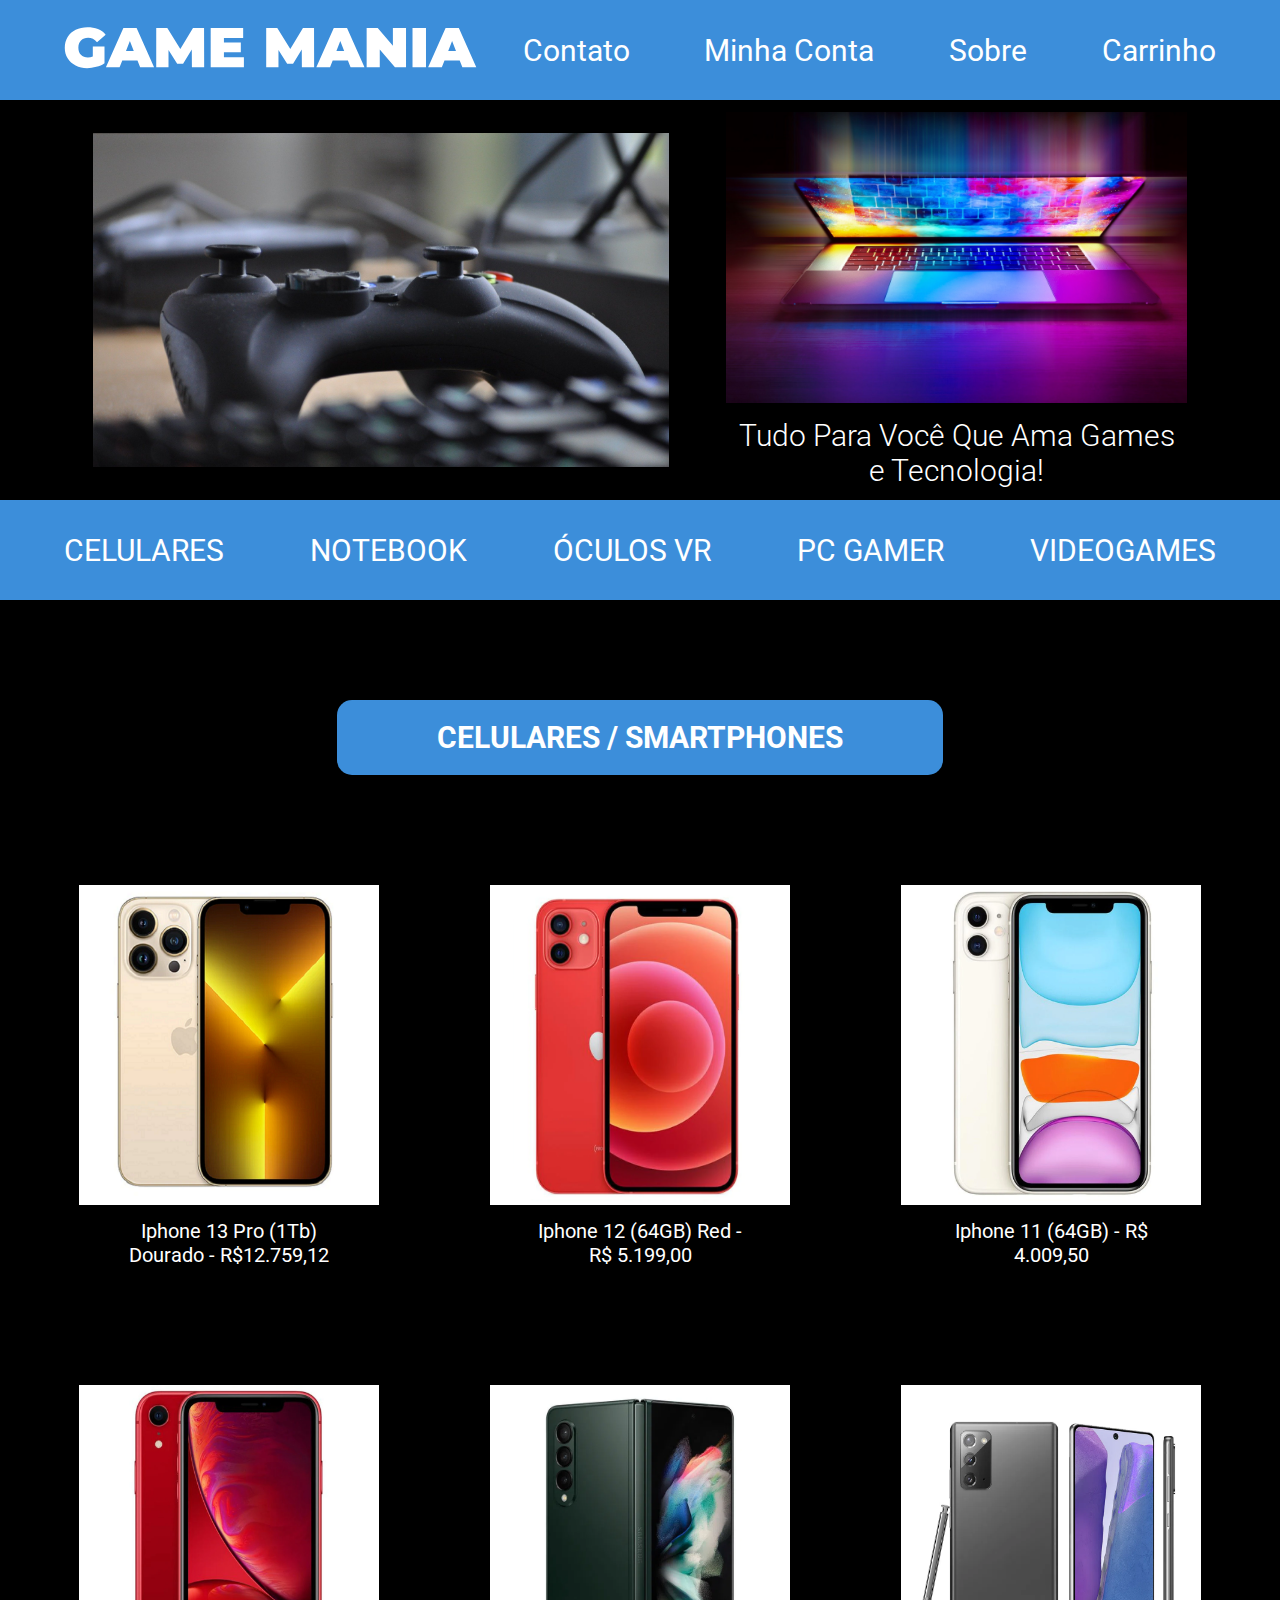
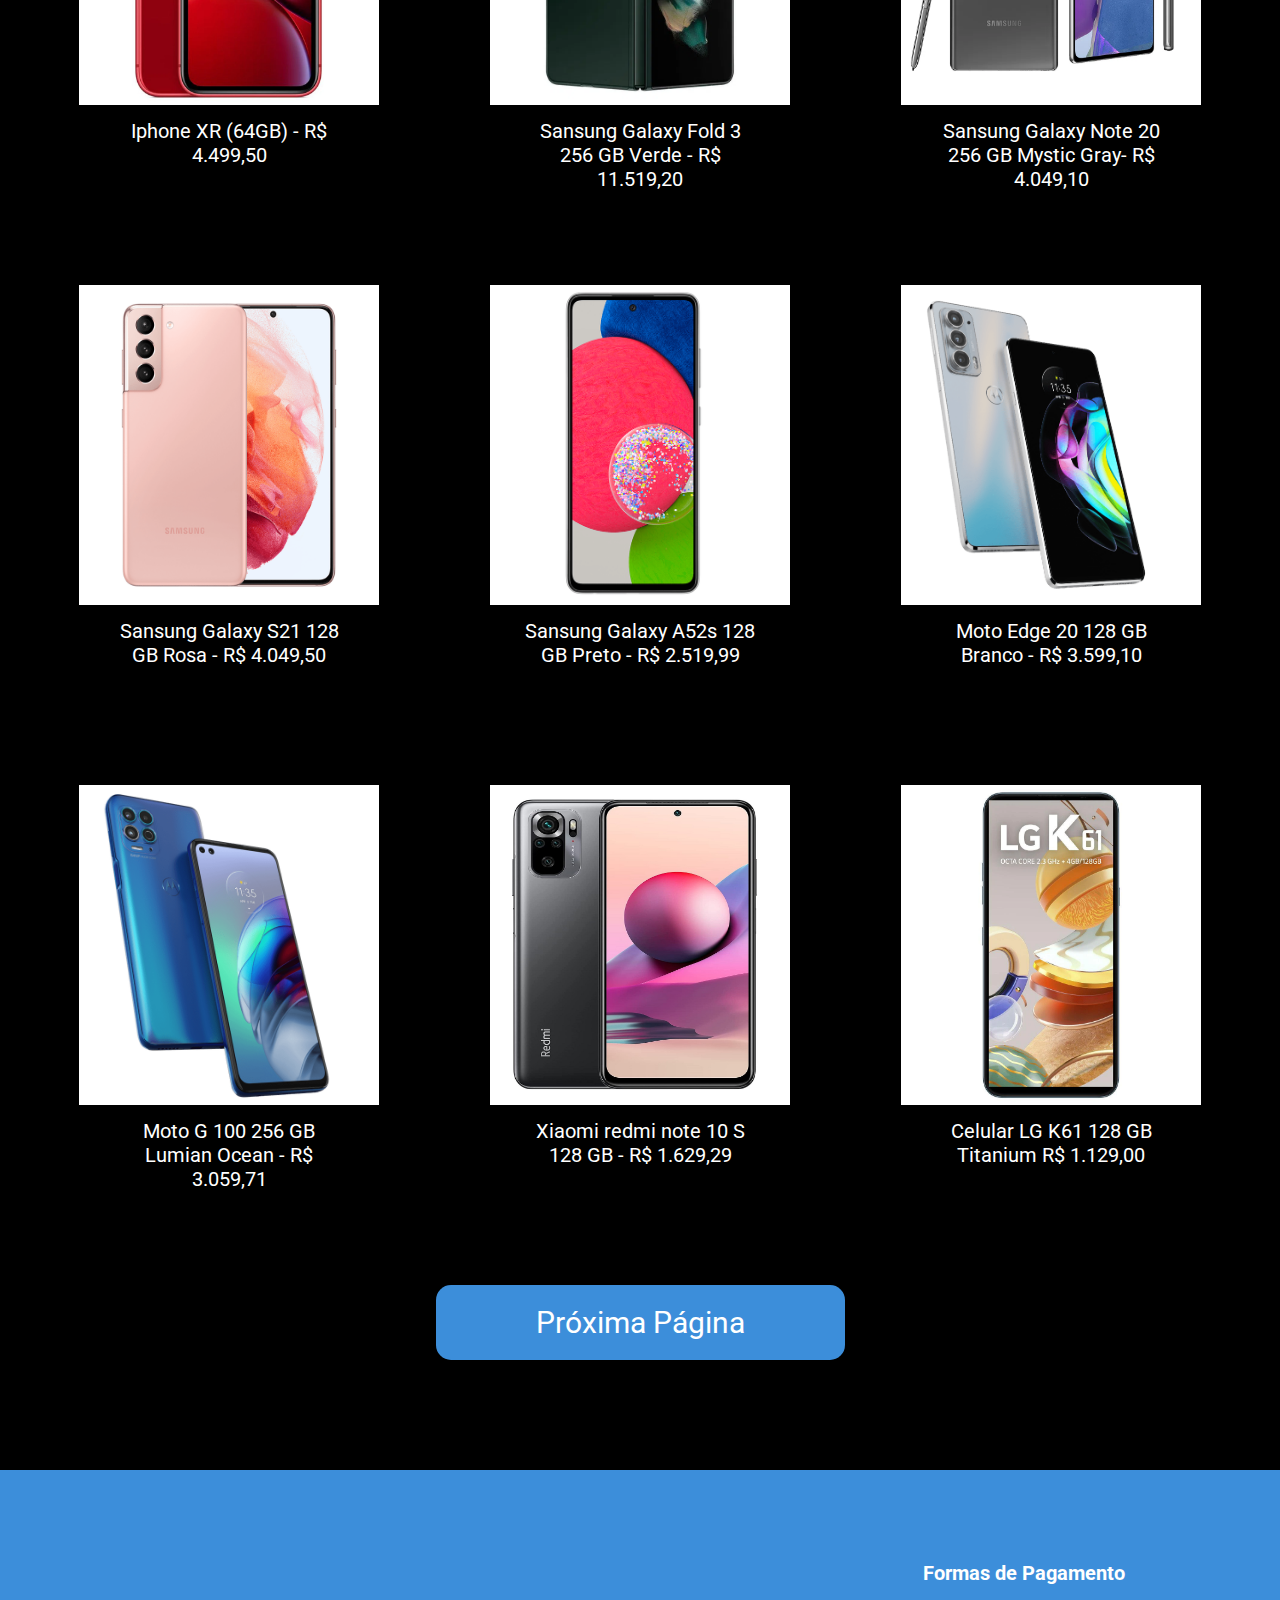
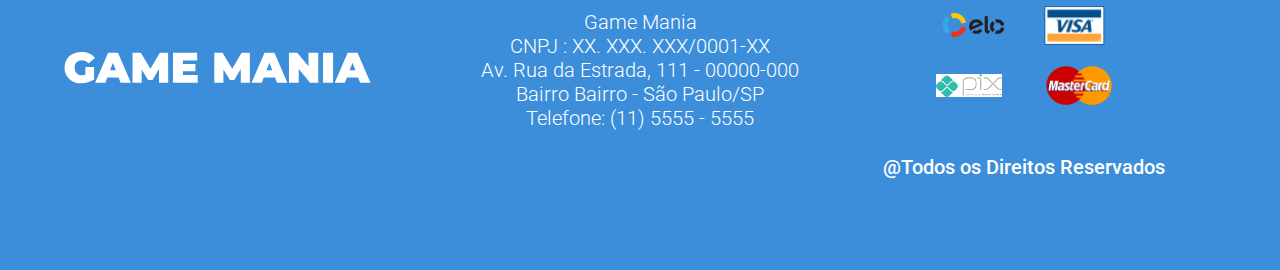
==== commit 55b245a6: "Atualização 07/11 - Responsividade do site" ====
--- a/HTML/celulares.html
+++ b/HTML/celulares.html
@@ -11,19 +11,20 @@
 
 <body>
     <header>
-        <div class="container container_grid posic_header">
+        <div class="container_grid posic_header">
             <a href="index.html"><img src="img/logo.svg" alt="logo GameMania" ></a>  
             <nav class="menu">
                 <a href="contato.html">Contato </a>
                 <a href="#">Minha Conta </a>
                 <a href="#">Sobre </a>
                 <a href="#">Carrinho </a>
-            </div>
-        </nav>
+            </nav>
+            <a href="#" class="bars"><img src="img/bars-solid.svg" alt="Menu de barras"></a>
+        </div>
     </header>
     
     <div class="banner">
-        <div class="container_grid posic_banner ">
+            <div class="container_grid posic_banner ">
             <img class="imagem_banner_1" src="img/img_banner-1.png" alt="Imagem principal do banner, um controle de videogame">
             <img class="imagem_banner_2" src="img/img_banner-2.png" alt="Imagem secundaria do banner, um notebook com uma imagem colorida">
             <h1 class="texto_banner"> Tudo Para Você Que Ama Games <br> e Tecnologia!</h1>
@@ -32,11 +33,13 @@
 
     <div class="categorias " >
         <nav class="posic_categorias  container_grid">
-            <a href="celulares.html">Celulares</a>
-            <a href="#">Notebook</a>
-            <a href="#">Óculos VR</a>
-            <a href="#">Pc Gamer</a>
-            <a href="#">Videogames</a>
+            <a class="setas" href="#" ><img src="img/angle-left-solid.svg" alt="Seta esquerda"></a>
+            <a class="itens_categ" href="celulares.html">Celulares</a>
+            <a class="itens_categ" href="#">Notebook</a>
+            <a class="itens_categ" href="#">Óculos VR</a>
+            <a class="itens_categ" href="#">Pc Gamer</a>
+            <a class="itens_categ" href="#">Videogames</a>
+            <a class="setas" href="#" ><img src="img/angle-right-solid.svg" alt="Seta direita"></a>
         </nav>
     </div>
 
@@ -121,11 +124,11 @@
                     <h4>Formas de Pagamento</h4>
                 </div>
                 <div class="imgs_pag">
-                    <div>
+                    <div class="lin1">
                         <img src="img/elo-logo-1-1.png" alt="Elo">
                         <img src="img/visa-logo-8.png" alt="Visa ">
                     </div>
-                    <div>
+                    <div class="lin2">
                         <img class="img_pix" src="img/pix-bc-logo.png" alt="Pix">
                         <img src="img/mastercard-logo.png" alt="MasterCard">
                     </div>
@@ -137,7 +140,6 @@
         </div>
     </footer>
 
-
     <script src="https://cdn.jsdelivr.net/npm/bootstrap@5.1.3/dist/js/bootstrap.bundle.min.js" integrity="sha384-ka7Sk0Gln4gmtz2MlQnikT1wXgYsOg+OMhuP+IlRH9sENBO0LRn5q+8nbTov4+1p" crossorigin="anonymous"></script>
 </body>
 </html>--- a/HTML/css/style.css
+++ b/HTML/css/style.css
@@ -45,6 +45,16 @@
     font-size: 30px;
 }
 
+.bars {
+    display: none;
+
+}
+
+.bars img {
+    width:40px;
+    color: white;
+}
+
 /* Fim do Header */
 
 /* Inicio do Banner */
@@ -58,7 +68,7 @@
     height: 100%;
     display: flex;
     align-items: center;
-    justify-content: space-around;
+    justify-content: center;
     flex-flow: column wrap;
 }
 
@@ -72,9 +82,10 @@
 .texto_banner {
     color: white;
     font-family: 'Roboto', sans-serif;
-    font-size: 40px;
+    font-size: 30px;
     text-align: center;
-    font-weight: 300;     
+    font-weight: 300;   
+    padding-top: 15px; 
 }
 
 /* Fim do Banner */
@@ -101,6 +112,14 @@
     font-size: 30px;
 }
 
+.setas {
+    display: none;
+}
+
+.posic_categorias img {
+    width: 30px;
+}
+
 
 /* Fim sessão categorias */
 
@@ -113,6 +132,7 @@
 
 .posic_destaques {
     height: 100%;
+    width: 90%;
     display: flex;
     flex-direction: column;
     justify-content: space-around;
@@ -147,7 +167,14 @@
     flex-direction: column;
     justify-content: flex-end; 
     align-items: center;
-    padding: 0px 50px ;      
+    margin: 0px 25px ;
+    max-width: 100%;  
+    width: 90%;    
+}
+
+.prod_dest img {
+    width: fit-content;
+    width: 100%;
 }
 
 .txt_itens_dest {
@@ -158,6 +185,7 @@
     color: black;
     display: flex;
     justify-content: center;
+    flex-wrap: wrap-reverse;
     
 }
 
@@ -201,6 +229,8 @@
     display: flex;
     justify-content: space-between;
     align-items: center;
+    width: 90%;    
+
 }
 
 .prod_promo {
@@ -208,8 +238,14 @@
     flex-direction: column;
     justify-content: baseline; 
     align-items: center;
-    padding: 0px 50px ;  
+    padding: 0px 25px ;  
     height: 100%;    
+
+}
+
+.img_promo img {
+    width: fit-content;
+    width: 100%;
 }
 
 .txt_itens_prom {
@@ -242,9 +278,14 @@
     align-items: center;
 }
 
+
+.col1_red_soc {
+    width: 50%;
+}
+
 .posic_sociais h3 {
     font-weight: 900;
-    font-size: 40px;
+    font-size: 30px;
     text-align: center;
     font-family: 'Roboto', sans-serif;
     display: flex;
@@ -258,15 +299,32 @@
     display: flex;
     justify-content: space-around;
     align-items: center;
+    
+    
+}
+
+.posic_icon_soci img{
+    width: 90%;
+    display: flex;
+    justify-content: center;
+    align-items: center;
+    padding: 0 30px;
+}
+
+.text_redes_soc {
+    width: 100%;
+    display: flex;
+    justify-content: flex-end;
 }
 
 .posic_sociais p {
-    font-size: 40px;
+    font-size: 30px;
     text-align: center;
     font-family: 'Roboto', sans-serif;
     display: flex;
-    justify-content: center;
-    width: 100%;
+    justify-content: flex-end;
+    max-width: 50%;
+    padding-top: 10px;
     
 }
 
@@ -292,8 +350,13 @@
     width: 100%;
 }
 
+.coluna1 img {
+    width: 90%;
+    
+}
+
 .coluna2 {
-    font-size: 30px;
+    font-size: 25px;
     text-align: center;
     font-family: 'Roboto', sans-serif;
     font-weight: 300;
@@ -306,7 +369,7 @@
 }
 
 .coluna3 h4 {
-    font-size: 30px;
+    font-size: 25px;
     text-align: center;
     font-family: 'Roboto', sans-serif;
     color: white;
@@ -314,11 +377,21 @@
 }
 
 .imgs_pag {
+    width: 100%;
     display: flex;
     justify-content: space-between;
     flex-direction: column;
     align-items: center;
     padding: 30px;
+}
+
+.lin1 {
+    display: flex;
+    justify-content: space-around;
+}
+.lin2 {
+    display: flex;
+    justify-content: space-around;
 }
 
 .imgs_pag img {
@@ -331,7 +404,7 @@
 }
 
 .coluna3 p {
-    font-size: 30px;
+    font-size: 25px;
     text-align: center;
     font-family: 'Roboto', sans-serif;
     color: white;
@@ -369,9 +442,12 @@
     padding-bottom: 50px;
 }
 
+.col1_info_cont  {
+   width: 100%;   
+}
 .col1_info_cont h2 {
     font-size: 30px;
-    text-align: center;
+    text-align: justify;
     font-family: 'Roboto', sans-serif;
     color: white;
     font-weight: 900;
@@ -387,6 +463,13 @@
     text-decoration: none; 
 }
 
+.col2_info_cont  {
+    display: flex;
+    flex-direction: column;
+    justify-content: flex-start;
+    align-items: center;
+    width: 70%;
+}
 .col2_info_cont ol {
     font-size: 25px;
     text-align: center;
@@ -394,6 +477,7 @@
     color: white;   
     padding: 10px 0px 0px;
     font-weight: bold;
+    max-width: 80%;
 }
 
 .col2_info_cont li {
@@ -401,7 +485,7 @@
     text-align: justify;
     font-family: 'Roboto', sans-serif;
     color: white; 
-    padding-left: 90px;  
+    
 }
 
 form {
@@ -684,6 +768,527 @@
 }
 
 
-
-
-/* Fim Pagina Promocoes */+/* Fim Pagina Promocoes */
+
+/* Inicio layout Responsivo */
+
+@media screen and (max-width: 1600px) {
+    .banner {
+        height: 500px;
+    }
+    
+    .destaques {
+        height: 800px;
+    }
+    
+    .prod_dest img {
+        width: 90%;
+    }
+    
+    .txt_itens_dest {
+        font-size: 16px;
+    }
+
+    .promocoes {
+        height: 800px;
+    }
+    
+    .img_promo img {
+        width: 90%;
+    }
+    
+    .txt_itens_prom {
+        font-size: 16px;
+    }
+
+}
+
+@media screen and (max-width: 1300px) {
+    .banner {
+        height: 400px;
+    }
+    
+    .destaques {
+        height: 700px;
+    }
+    .promocoes {
+        height: 700px;
+    }
+
+    footer {
+        height: 400px;
+    }
+    .coluna1 img {
+        width: 80%;
+    }
+    .coluna2 {
+        font-size: 20px;
+    }
+
+    .coluna3 h4 {
+        font-size: 20px;
+    }
+
+    .imgs_pag {
+        padding: 10px;
+    }
+
+    .imgs_pag img {
+        width: 30%;
+        margin: 10px;
+    }
+
+    .coluna3 p {
+        font-size: 20px;
+    }
+}
+
+
+
+@media screen and (max-width: 1200px) {
+    .prod_sumir {
+        display: none;
+    }
+
+    .posic_sociais h3 {
+        font-size: 25px;
+    }
+    
+    .posic_icon_soci img{
+        width: 70%;
+        padding: 0 15px;
+    }
+
+    .posic_sociais p {
+        font-size: 25px;
+    }
+
+    .form_linha1 {
+        font-size: 20px;
+    }
+    #name {
+        width: 30%;
+    }
+    
+    #email {
+        width: 40%;
+    }
+    .form_linha2 {
+        font-size: 20px;
+    }
+    .form_linha3 {
+        font-size: 20px;
+    }
+}
+
+
+@media screen and (max-width: 1000px) {
+    .posic_header img {
+        width: 80%;
+    }
+    
+    .menu a {
+        font-size: 20px;
+    }
+    
+    .banner {
+        height: 350px;
+    }
+    
+    .texto_banner {
+        font-size: 20px;
+    }
+    
+    .posic_categorias a {
+        font-size: 20px;
+    }
+    
+    .text_especial {
+        font-size: 20px;
+    }
+    .txt_promo {
+        font-size: 20px;
+    }
+    .destaques {
+        height: 600px;
+    }
+    .promocoes {
+        height: 600px;
+    }
+
+    .redes_sociais {
+        height: 300px;
+    }
+
+    .posic_sociais h3 {
+        font-size: 20px;
+    }
+    
+    .posic_icon_soci img{
+        width: 50%;
+        padding: 5px;
+    }
+
+    .posic_sociais p {
+        font-size: 20px;
+    }
+
+    footer {
+        height: 300px;
+    }
+    .coluna1 img {
+        width: 80%;
+    }
+    .coluna2 {
+        font-size: 16px;
+    }
+
+    .coluna3 h4 {
+        font-size: 16px;
+    }
+
+    .imgs_pag {
+        padding: 5px;
+        padding-left: 10px;
+        margin-left: 10px;
+    }
+    
+    .imgs_pag img {
+        width: 25%;
+        margin: 5px;
+      
+    }
+
+    .coluna3 p {
+        font-size: 16px;
+    }
+
+
+    /* pag contato */
+
+    .pos_info_cont {
+        flex-direction: column;
+        
+    }
+
+    .col1_info_cont  {
+        display: flex;
+        align-items: center;
+        flex-direction: column;
+        padding-bottom: 25px;
+    }
+
+
+    /* pag destaques */
+    
+    .produtos_pag_destaques {
+        justify-content: space-around;
+
+    }
+
+    .txt_pag_destaques {
+        font-size: 20px;
+        padding: 20px 80px;
+    }
+    
+    /* pag promo */
+
+    .produtos_pag_promocoes {
+        justify-content: space-around;
+
+    }
+
+    .txt_pag_prmocoes {
+        font-size: 20px;
+        padding: 20px 80px;
+    }
+
+
+
+}
+
+
+
+@media screen and (max-width: 800px) {
+    .banner {
+        height: 300px;
+    }
+    
+    .destaques {
+        height: 500px;
+    }
+    .promocoes {
+        height: 500px;
+    }
+}
+
+@media screen and (max-width: 768px) {
+    .menu {
+        display: none;
+    }
+
+    .bars {
+        display: inline-block;
+    }
+    
+    .bars img {
+        width: 40px;
+    }
+
+    .banner {
+        background-image: url(../img/banner\ fundo.png);
+        background-repeat: no-repeat;
+        background-position: center;
+        background-size: cover;
+    }
+    
+    .imagem_banner_1 {
+        display: none;
+    }
+    
+    .imagem_banner_2 {
+        display: none;
+    }
+
+    .texto_banner {
+        font-size: 40px;
+        font-weight: 100;
+    }
+    
+    .itens_categ {
+        display: none;
+    }
+    
+    .setas {
+        display: inline-block;
+    }
+    
+    /* sessão destaques */
+    
+    .destaques {
+        height: auto;
+        padding-top: 50px;
+        padding-bottom: 50px;
+    }
+    
+    .text_especial {
+        font-size: 20px;
+        padding: 15px 50px
+    }
+    
+    .produtos_destaques {
+        flex-direction: column;
+        padding: 15px;
+    }
+    
+    .prod_dest {
+        padding: 15px;
+    }
+    
+    /* sessão promoções */
+    
+    .promocoes {
+        height: auto;
+        padding-top: 50px;
+        padding-bottom: 50px;
+    }
+    
+    .txt_promo {
+        font-size: 20px;
+        padding: 15px 50px
+    }
+
+    .produtos_promocoes {
+        flex-direction: column;
+        padding: 15px;
+    }
+
+    .prod_promo {
+        padding: 15px;
+    }
+    
+    
+    /* redes sociais */
+
+    .redes_sociais {
+        height: auto;
+        padding: 30px;
+    }
+    
+    .posic_sociais {
+        flex-direction: column;
+        padding: 20 0px;
+        
+    }
+
+    .col1_red_soc {
+        width: 90%;
+    }
+    
+    .posic_icon_soci {
+        width: 100%;
+        padding-bottom: 25px;
+    }
+    .text_redes_soc {
+        justify-content: center;
+        
+    }
+    .posic_sociais p {
+        max-width: 80%;
+    }
+
+    
+
+    /* footer */
+    
+    footer {
+        height: auto;
+    }
+    
+    .posic_footer {
+        flex-direction: column;
+    }
+    
+    .coluna1 {
+        padding: 50px;
+        display: flex;
+        align-items: center;
+        justify-content: center;
+    }
+    
+    .coluna1 img {
+        width: 50%;
+        
+    }
+    
+    .coluna2 {
+        padding: 25px 0;
+    }
+    
+    .coluna3 h4 {
+        padding: 20px 0;
+    }
+    
+    .coluna3 p {
+        padding: 20px 0;
+    }
+    
+
+    /* pag contato */
+
+    .contato {
+        padding: 50px 0;
+    }
+    
+    .col1_info_cont  {
+        width: 100%;
+    }
+    
+    .col1_info_cont h2  {
+        font-size: 20px;
+        text-align: center;
+        padding: 0px;
+    }
+    
+    .col1_info_cont a  {
+        font-size: 16px;
+        text-align: center;
+        padding: 0;
+    }
+    
+    .col2_info_cont  {
+        width: 90%;
+        
+    }
+    .col2_info_cont ol {
+        font-size: 20px;
+        text-align: center;
+        padding: 0px;
+        
+    }
+    .col2_info_cont li  {
+        font-size: 16px;
+        text-align: center;
+        padding: 0;
+    }
+
+
+    .form_linha1 {
+        font-size: 16px;
+    }
+    #name {
+        width: 30%;
+    }
+    
+    #email {
+        width: 40%;
+    }
+    .form_linha2 {
+        font-size: 16px;
+    }
+    .form_linha3 {
+        font-size: 16px;
+    }
+
+    /* celulares */
+
+    .txt_cel {
+        font-size: 20px;
+        padding: 20px 40px ;
+    }
+
+    .produtos_celulares {
+        justify-content: space-around;
+    }
+
+
+}
+
+
+@media screen and (max-width: 400px) {
+    .texto_banner {
+        font-size: 30px;
+        
+    }
+    
+    .posic_sociais h3 {
+        font-size: 16px;
+    }
+    .posic_sociais p {
+        font-size: 16px;
+    }
+    .coluna1 {
+        padding: 25px;
+        
+    }
+    .coluna1 img {
+        width: 70%;
+        
+        
+    }
+    .form_linha1 {
+        flex-direction: column;
+        align-items: baseline;
+        padding-left: 20px;
+    }
+    #name {
+        width: 94%;
+    }
+    
+    #email {
+        width: 94%;
+    }
+ 
+    .txt_cel {
+        font-size: 16px;
+        padding: 20px 30px ;
+    }
+
+    .img_cel img{
+        height:270px ;
+        width: 250px; 
+       
+    }
+
+
+}